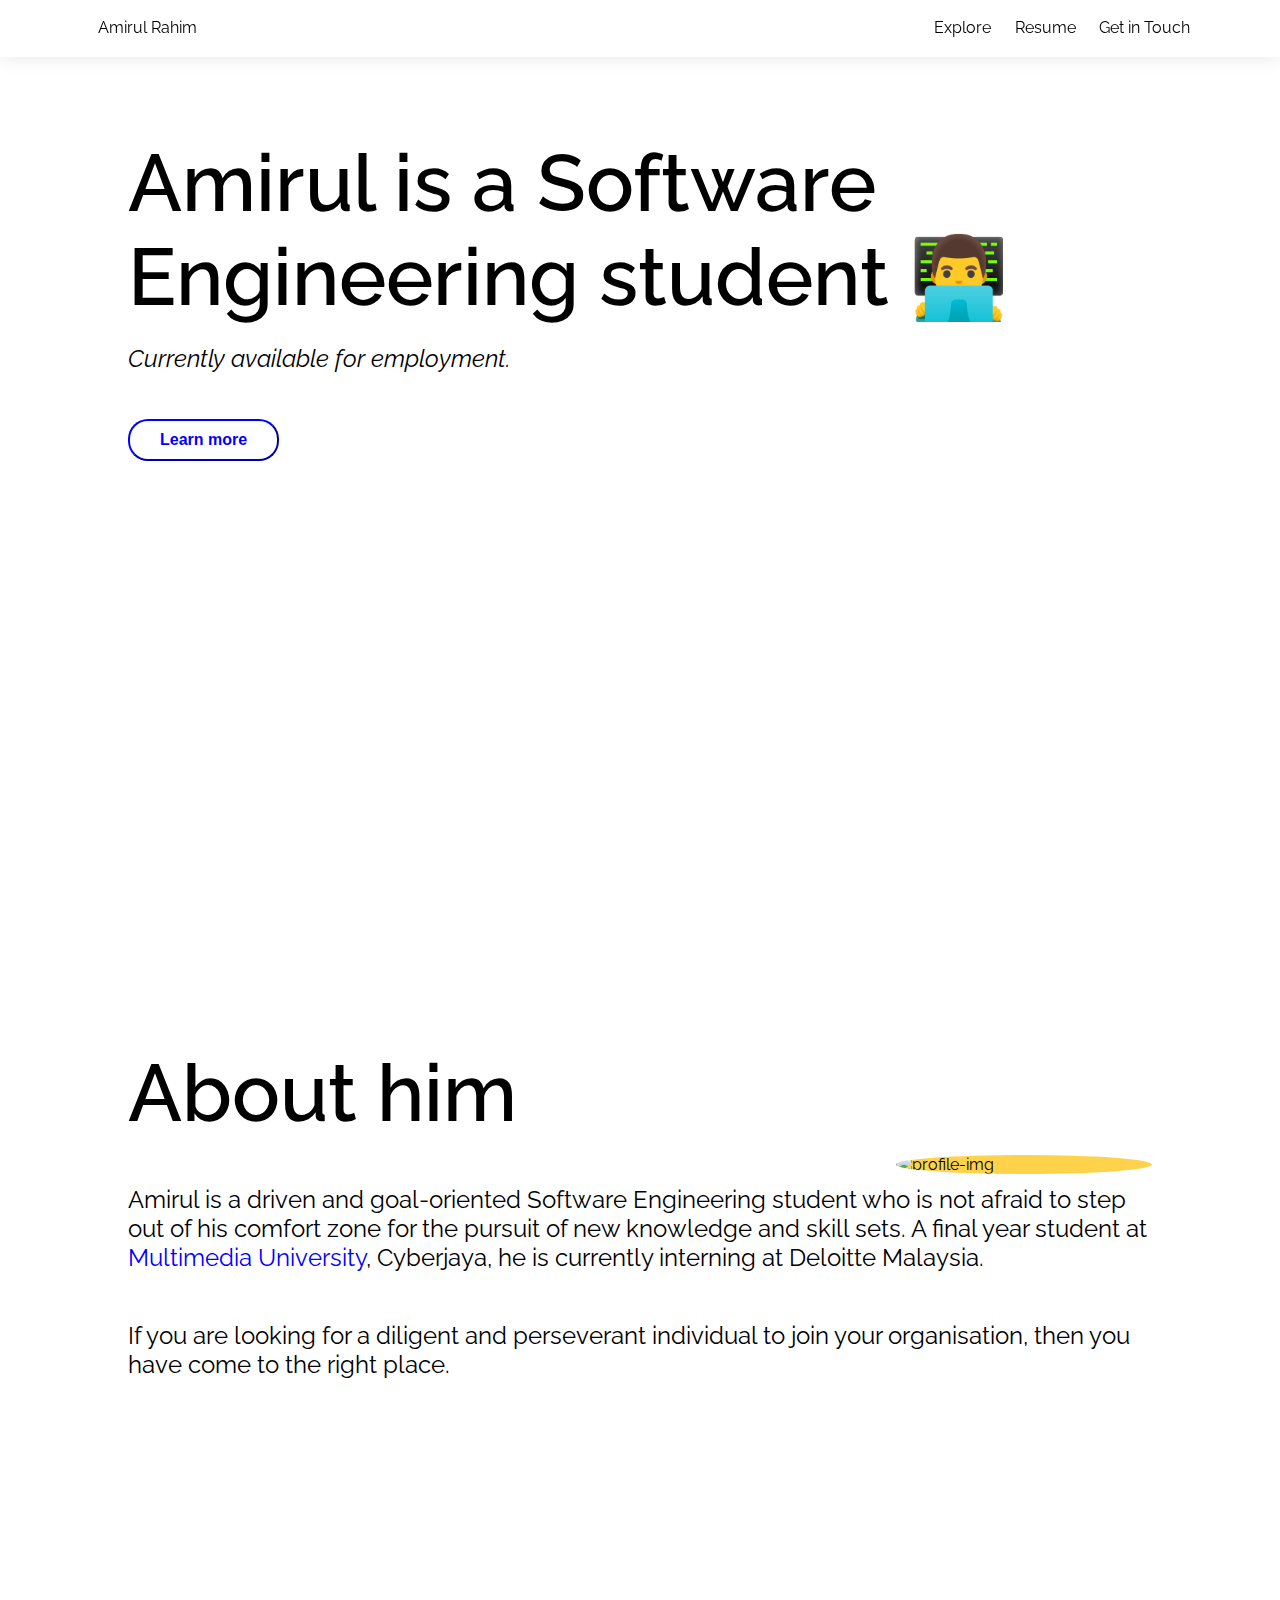
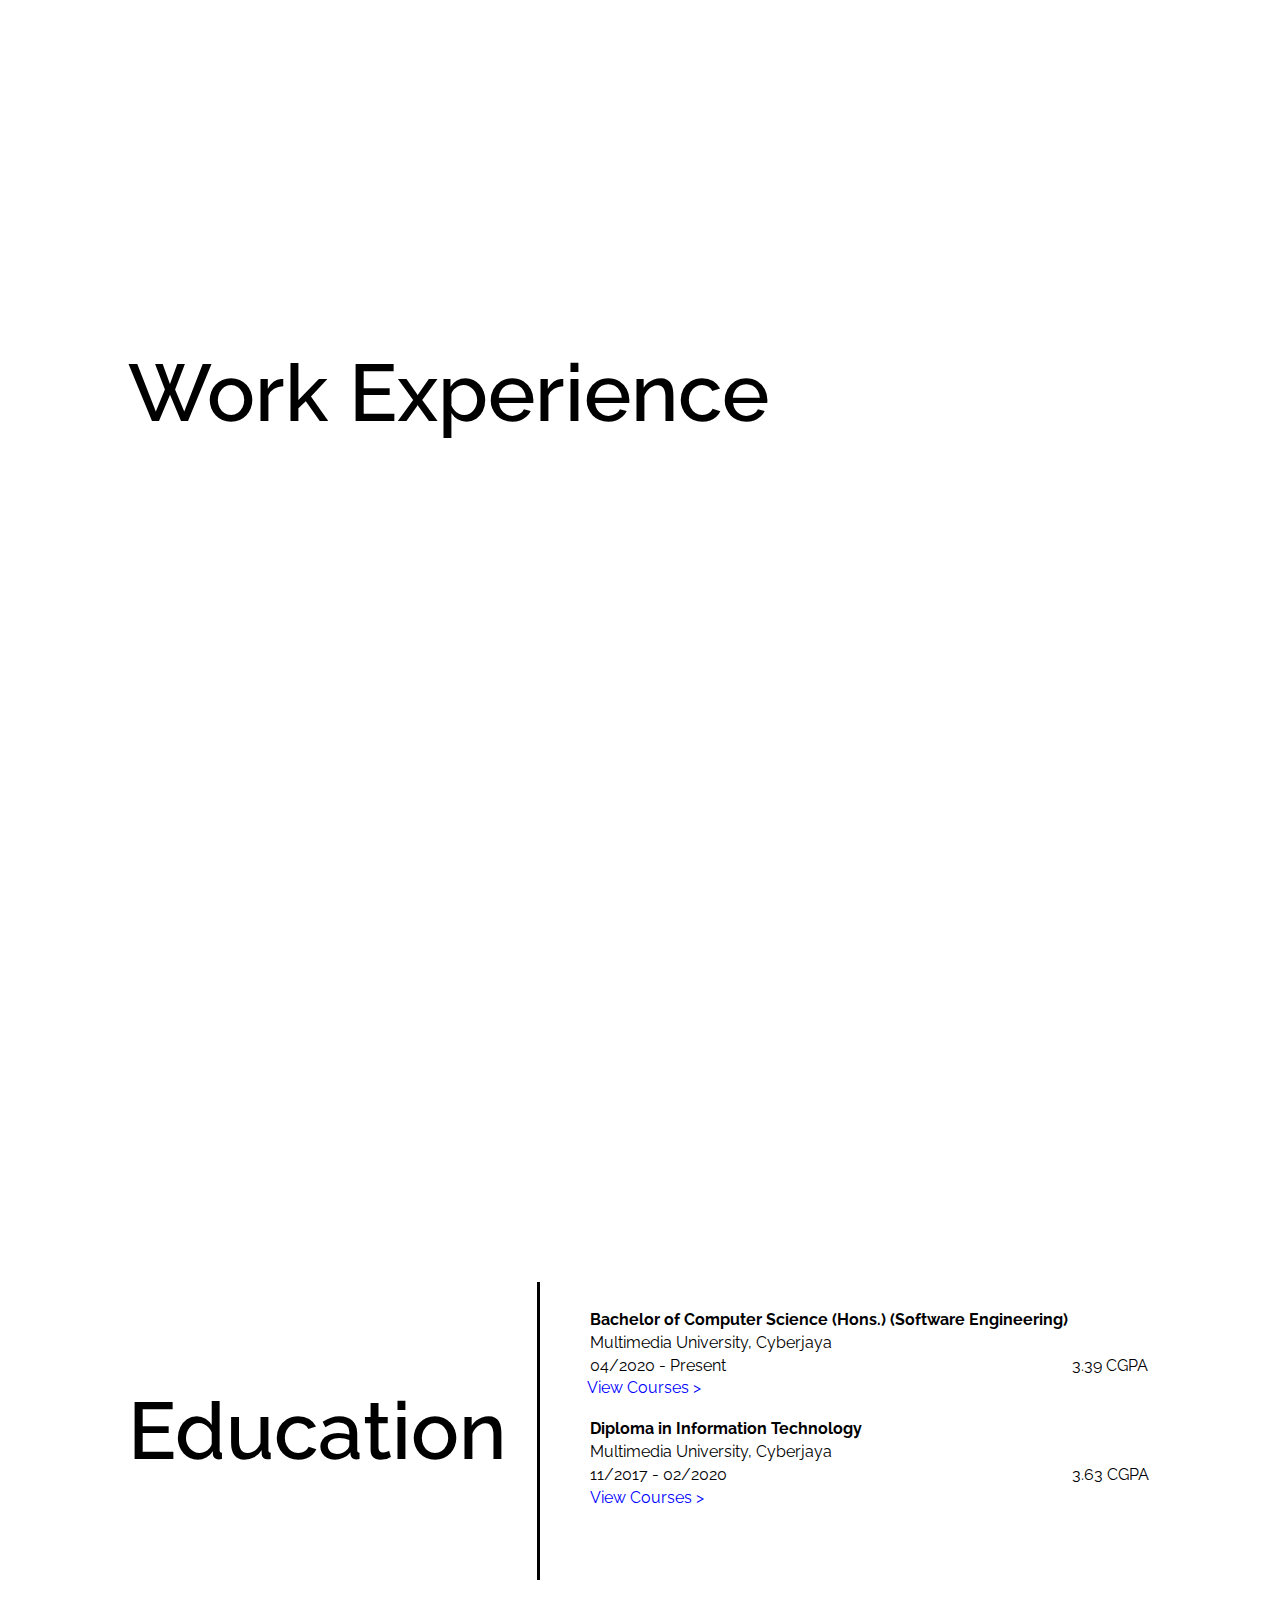
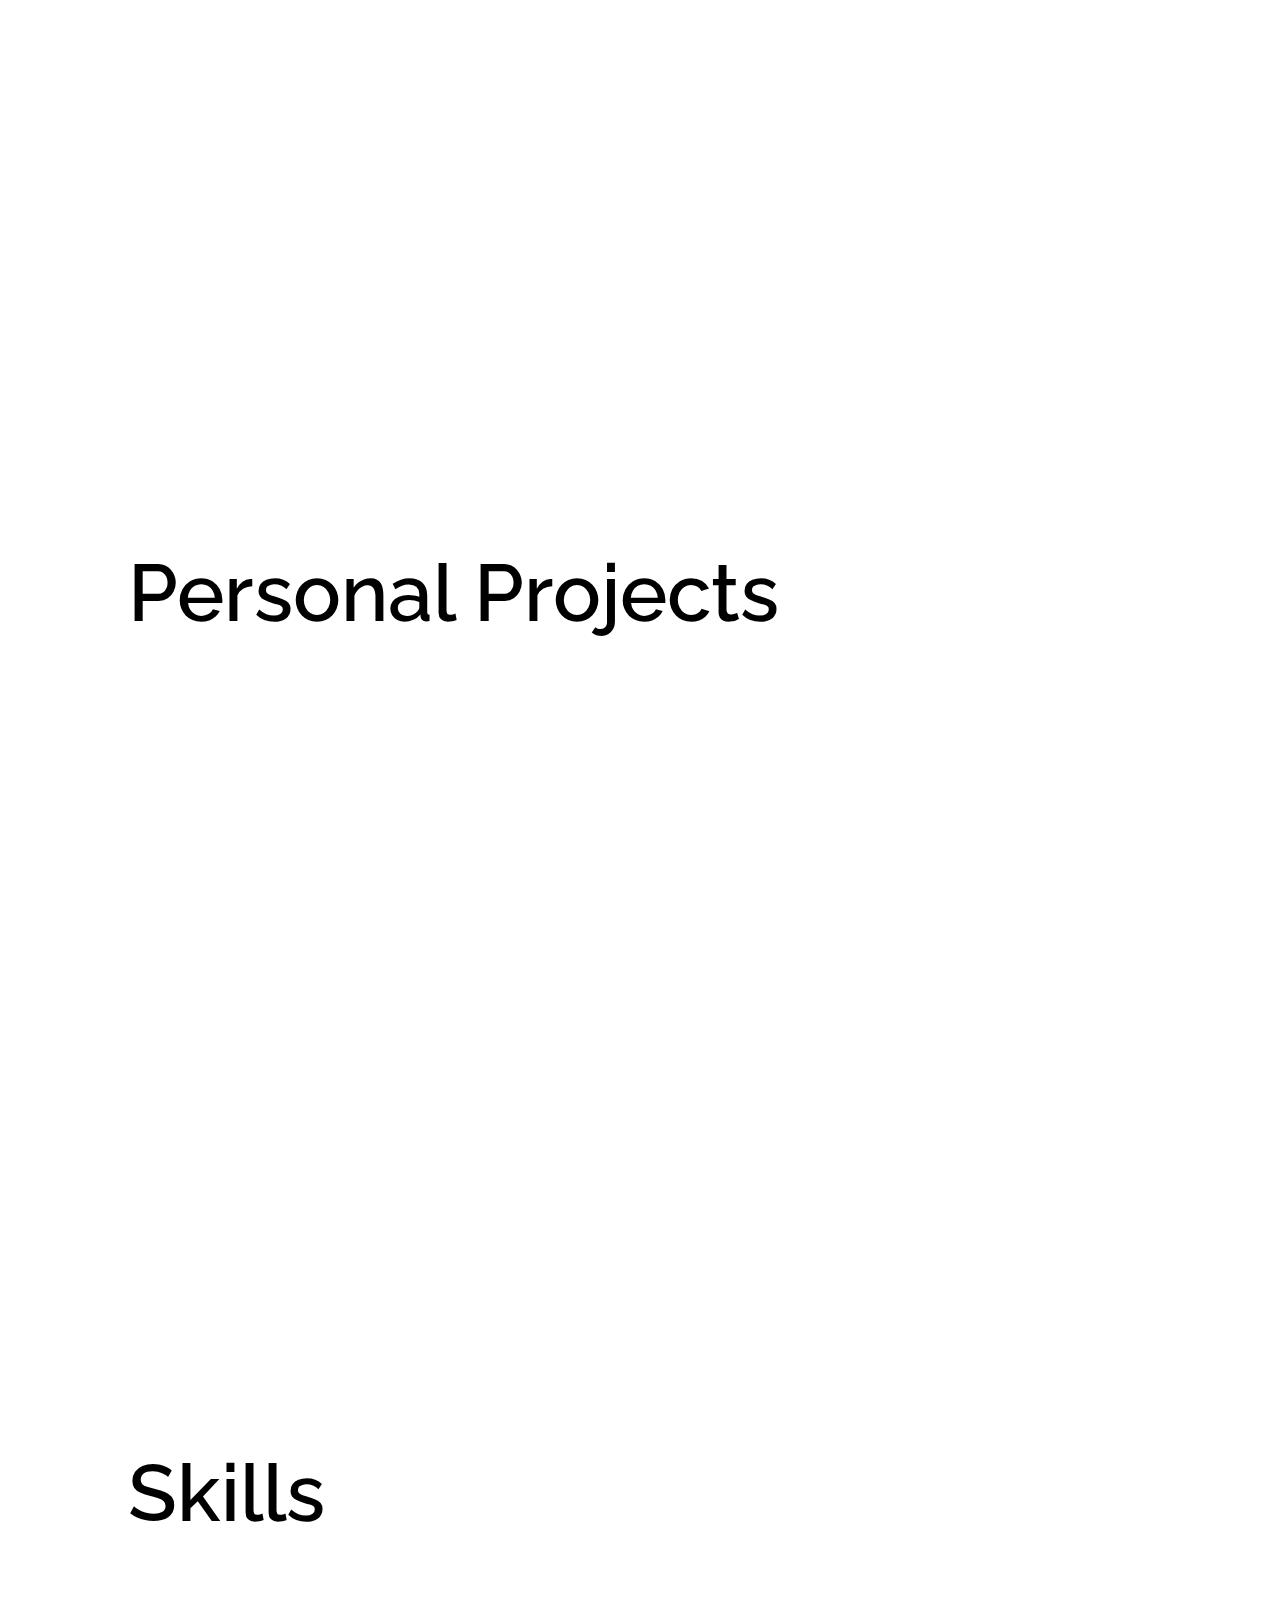
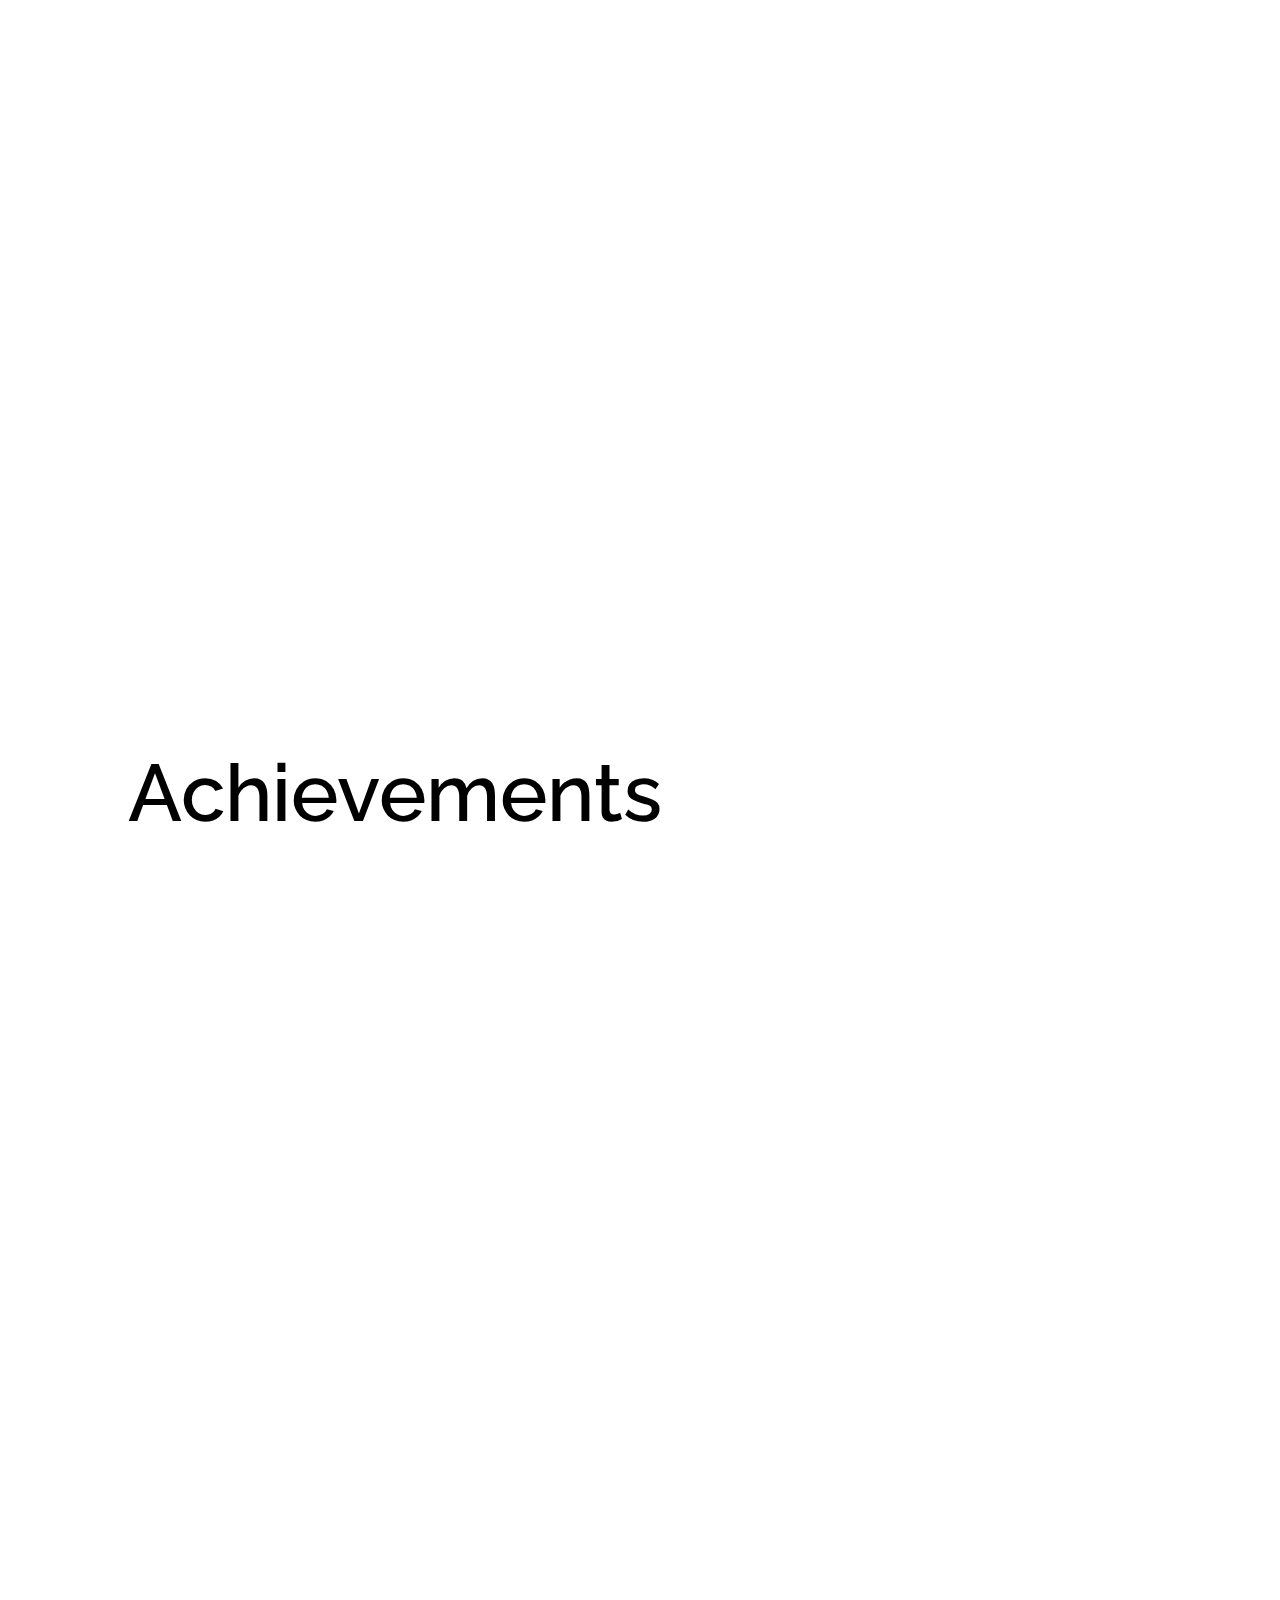
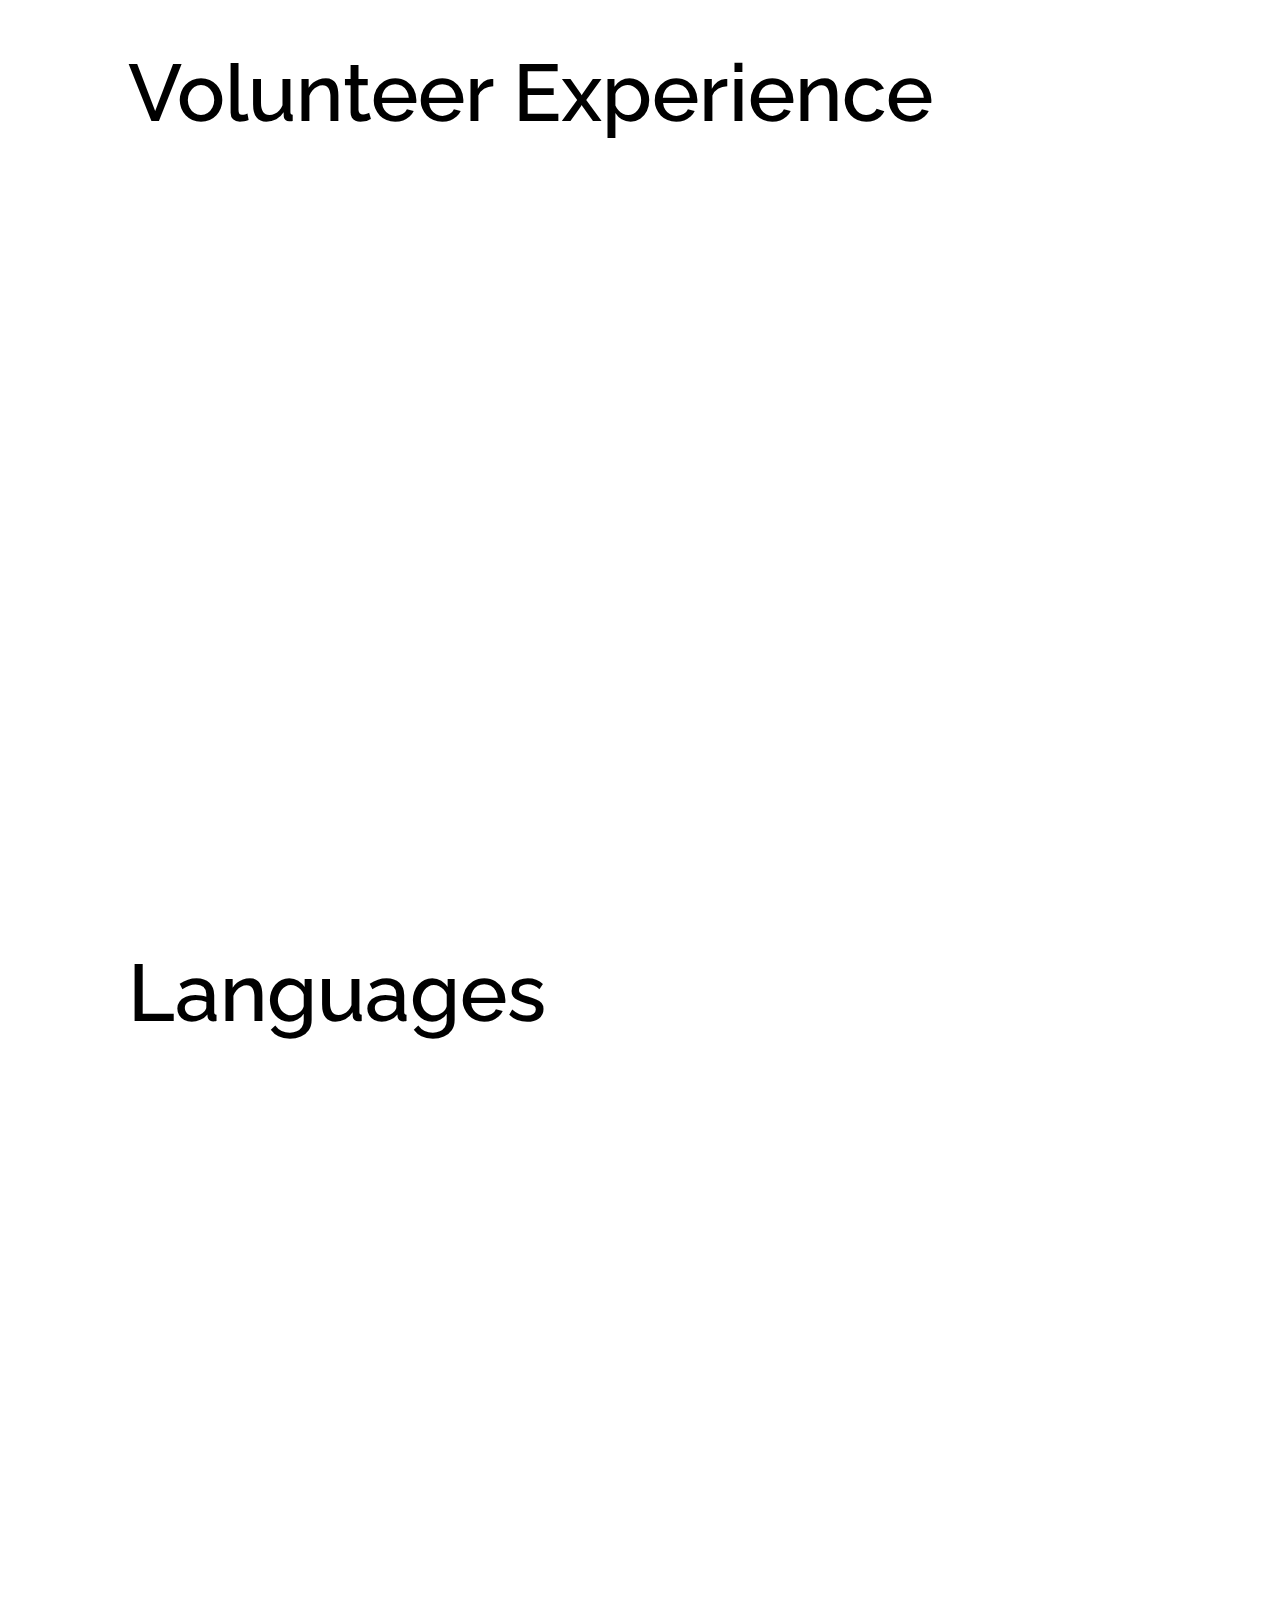
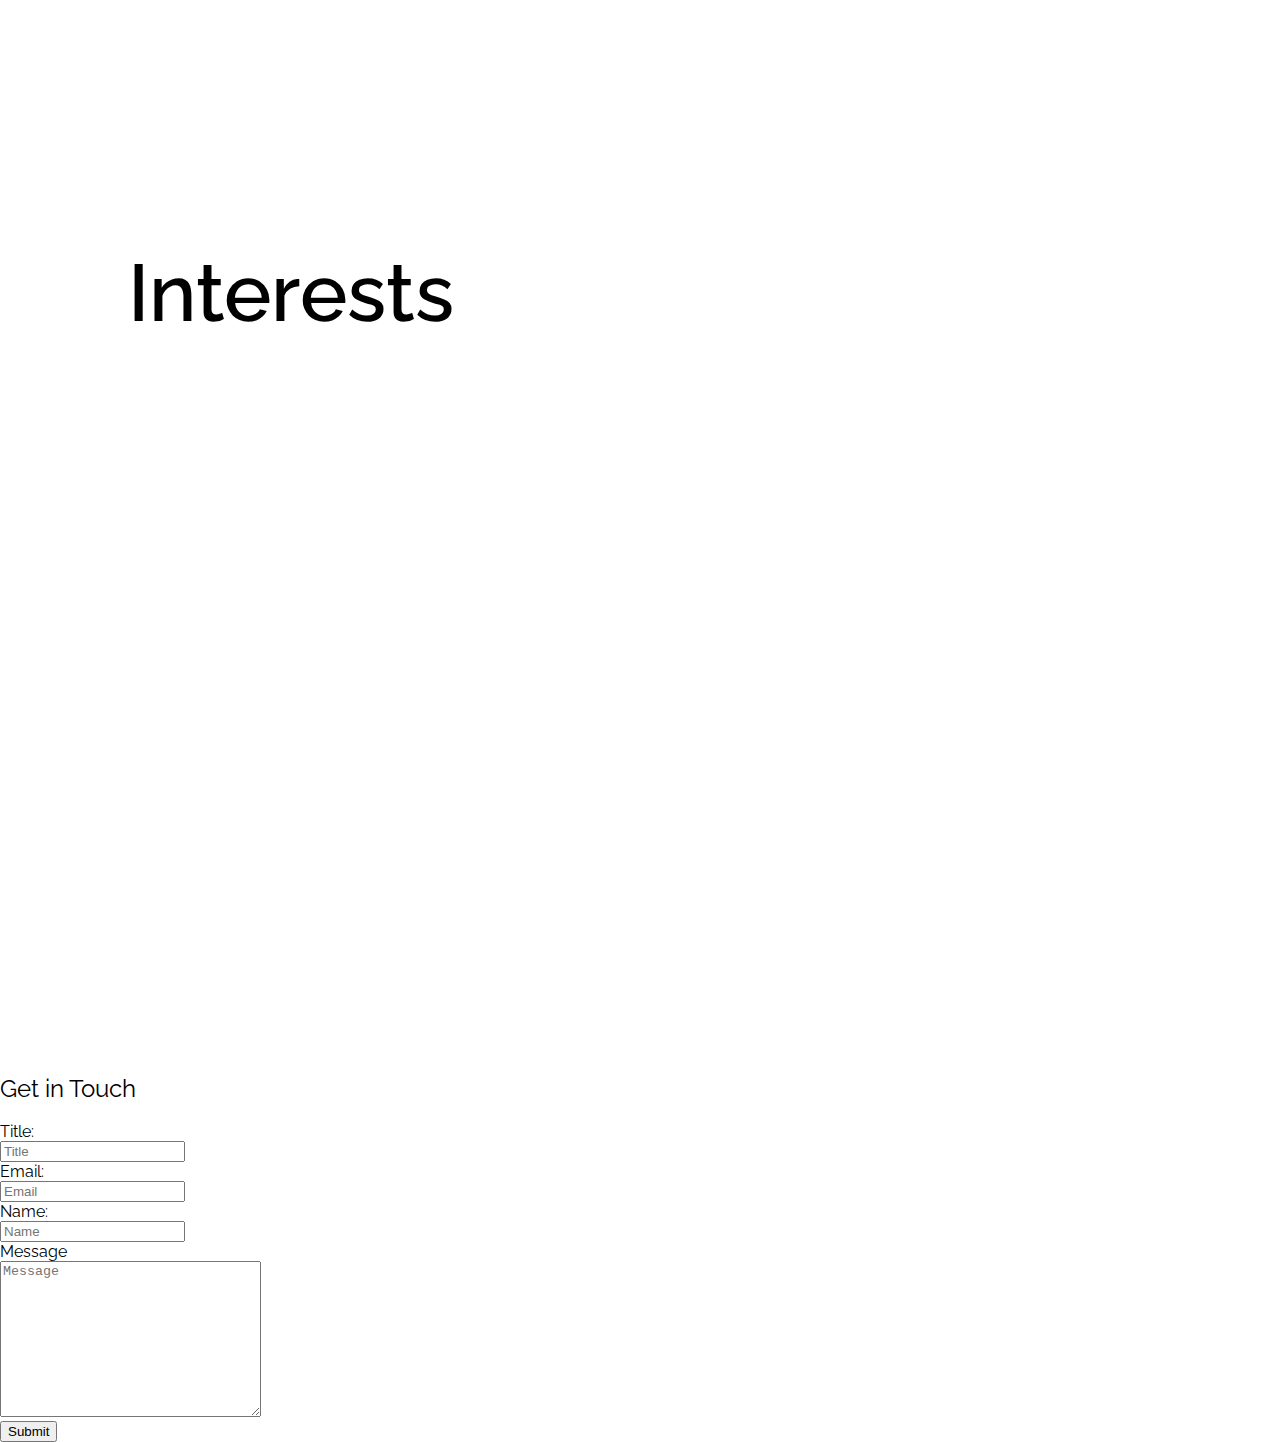
==== index.html @ e26d2ae5 "Initial upload" ====
<!DOCTYPE html>
<html lang="en">
  <head>
    <meta charset="UTF-8" />
    <meta http-equiv="X-UA-Compatible" content="IE=edge" />
    <meta name="viewport" content="width=device-width, initial-scale=1.0" />
    <title>Amirul Rahim</title>
    <link rel="stylesheet" href="css/style.css" />
    <link rel="icon" href="data:image/svg+xml,<svg xmlns=%22http://www.w3.org/2000/svg%22 viewBox=%220 0 100 100%22><text y=%22.9em%22 font-size=%2290%22>👨‍💻</text></svg>">
    <!-- raleway font -->
    <link rel="preconnect" href="https://fonts.googleapis.com" />
    <link rel="preconnect" href="https://fonts.gstatic.com" crossorigin />
    <link
      href="https://fonts.googleapis.com/css2?family=Raleway&display=swap"
      rel="stylesheet"
    />
    <!-- jquery -->
    <script type="text/javascript" src="jquery-3.6.0.min.js"> </script>
    <script type="text/javascript" src="index.js"></script>
  </head>

  <body>
    <div class="top-container">
      <nav class="tab">
        <ul>  
          <li>
            <a class="tab-items">Get in Touch</a>
          </li>
          <li>
            <a class="tab-items">Resume</a>
          </li>
          <li class="dropdown">
            <a class="tab-items">Explore</a>
            <div class="dropdown-content">
              <a onclick="scroll_to_div('about-me')">About</a>
              <a onclick="scroll_to_div('work-experience')">Work Experience</a>
              <a onclick="scroll_to_div('education')">Education</a>
              <a onclick="scroll_to_div('personal-projects')">Personal Projects</a>
              <a onclick="scroll_to_div('skills')">Skills</a>
              <a onclick="scroll_to_div('achievements')">Achievements</a>
              <a onclick="scroll_to_div('volunteer-experience')">Volunteer Experience</a>
              <a onclick="scroll_to_div('languages')">Languages</a>
              <a onclick="scroll_to_div('interests')">Interests</a>
            </div>
          </li>
          <li>
            <a  onclick="scroll_to_div('landing-page')" class="home">Amirul Rahim</a>
          </li>
        </ul>
      </nav>
    </div>

    <div class="middle-container">
      <div id="landing-page">
        <h1>Amirul is a Software Engineering student 👨‍💻</h1>
        <h2><i> Currently available for employment.</i></h2>
        <input type="button" onclick="scroll_to_div('about-me')" class="about-button" value="Learn more">
      </div>

      <div id="about-me">
        <h1 class="section-header">About him</h1>
        <img class="profile-img" src="images/profile.png" alt="profile-img" />
        <h2>
          Amirul is a driven and goal-oriented Software Engineering student who
          is <span class="sentence">not afraid to step out of his comfort zone</span> for the pursuit of new
          knowledge and skill sets. A final year student at <span class="mmu" onclick="scroll_to_div('education')">Multimedia
          University</span>, Cyberjaya, he is currently interning at Deloitte Malaysia.
        </h2>
        <h2><br>
          If you are looking for a diligent and perseverant individual to join
          your organisation, then you have come to the right place.
        </h2>
      </div>

      <div id="work-experience"><h1 class="section-header">Work Experience</h></div>

      <div id="education">
        <h1 class="education-title">Education</h1>
        <div class="tables">
          <table class="computer-science">
            <tr>
              <th class="course">
                Bachelor of Computer Science (Hons.) (Software Engineering)
              </th> 
            </tr>

            <tr>
              <td>Multimedia University, Cyberjaya</td>
            </tr>

            <tr>
              <td>04/2020 - Present</td>
              <td>3.39 CGPA</td>
            </tr>            
          </table>
          <ul>
            <li class="dropdown2">
              <a class="course-items">View Courses ></a>
              <div class="dropdown-courses">
                <table>
                  <tr>
                    <td>
                      • Software Engineering Fundamentals <br>
                      • Operating Systems <br>
                      • Object Oriented Analysis and Design <br>
                      • Theory of Computation <br>
                      • Computational Methods <br>
                      • Computer Architecture and Organisation <br>
                      • Computer Networks <br>
                      • Research Methodology in Computer Science</td>
                    <td>
                      • Algorithm Design and Analysis <br>
                      • Software Reliability and Quality Assurance <br>
                      • Software Design <br>
                      • Software Evolution and Maintenance <br>
                      • Game Physics <br>
                      • Software Requirements Engineering <br>
                      • Software Verification and Validation <br>
                      • Computer Security <br>
                    </td>
                  </tr>
                </table>
              </div>
            </li>
          </ul>

          <br />

          <table class="information-technology">
            <tr>
              <th class="course">Diploma in Information Technology</th>
            </tr>

            <tr>
              <td>Multimedia University, Cyberjaya</td>
            </tr>

            <tr>
              <td>11/2017 - 02/2020</td>
              <td>3.63 CGPA</td>
            </tr>

            <tr>
              <td class="view-courses">View Courses ></td>
              <!-- add courses -->
            </tr>
          </table>
        </div>
      </div>

      <div id="personal-projects"><h1 class="section-header">Personal Projects</h1></div>

      <div id="skills"><h1 class="section-header">Skills</h1></div>

      <div id="achievements"><h1 class="section-header">Achievements</h1></div>

      <div id="volunteer-experience"><h1 class="section-header">Volunteer Experience</h1></div>

      <div id="languages"><h1 class="section-header">Languages</h1></div>

      <div id="interests"><h1 class="section-header">Interests</h1></div>
    </div>

    <div class="bottom-container"></div>

    <h2>Get in Touch</h2>
    <form action="" method="post" enctype="text/plain">
      <label for="">Title:</label><br />
      <input type="text" placeholder="Title" name="" id="" /><br />
      <label for="">Email:</label><br />
      <input type="email" placeholder="Email" name="" id="" /><br />
      <label for="">Name:</label><br />
      <input type="text" placeholder="Name" name="" id="" /><br />
      <label for="">Message</label><br />
      <textarea
        name=""
        id=""
        cols="30"
        rows="10"
        placeholder="Message"
      ></textarea
      ><br />
      <input type="submit" />
    </form>
    <!-- + ph no + location + linkedin -->

   
  </body>
</html>
---- css/style.css ----
html,
body {
  font-family: "Raleway", sans-serif;
  margin: 0;
  padding: 0;
}

body {
  height: 100vh;
}

* {
  box-sizing: border-box;
}

/* nav bar */

.tab {
  background-color: white;
  position: fixed;
  width: 100vw;
  margin-top: -4.3%;
  padding-top: 1.5%;
  padding-bottom: 1.5%;
  padding-right: 7%;
  box-shadow: 0px 0px 20px 0px rgba(0, 0, 0, 0.1);
}

ul {
  list-style-type: none;
  margin: 0;
  padding: 0;
}

.tab li {
  display: inline;
  float: right;
  margin-left: 2%;
}

.home {
  position: relative;
  left: -720%;
}

.tab li a {
  color: black;
  display: block;
  text-decoration: none;
  font-size: 16px;
  cursor: pointer;
}

.tab-items:after {
  display: block;
  content: "";
  border-bottom: solid 1.5px black;
  transform: scaleX(0);
  transition: transform 250ms ease-in-out;
  transform-origin: 100% 50%;
}

.tab-items:hover:after {
  transform: scaleX(1);
  transform-origin: 0 50%;
}

.dropdown-content {
  display: none;
  position: absolute;
  background-color: #f1f1f1;
  box-shadow: 0px 8px 16px 0px rgba(0, 0, 0, 0.2);
  border-radius: 20px;
  z-index: 1;
}

.dropdown-content a {
  padding: 12px 16px;
  display: block;
}

.dropdown-content a:hover {
  background-color: #ddd;
  border-radius: 20px;
}

.dropdown:hover .dropdown-content {
  display: block;
}

/*  */

.middle-container {
  margin-left: 10%;
  margin-right: 10%;
}

/* page 1 */

#landing-page {
  height: 100vh;
}

#landing-page h1 {
  padding-top: 8%;
  margin-bottom: 0;
}

@keyframes button-animation {
  0% {
    background-color: white;
  }
  0.3% {
    background-color: blue;
    color: white;
  }
}

.about-button {
  font-size: 1em;
  font-weight: 600;
  color: blue;
  background-color: white;
  border-color: blue;
  border-width: 2px;
  border-radius: 20px;
  padding: 10px 30px 10px 30px;
  margin-top: 2.5%;
}

.about-button:hover {
  animation-name: button-animation;
  animation-duration: 100s;
  cursor: pointer;
}

/* page 2 */

#about-me {
  height: 100vh;
}

.section-header {
  margin: 0;
  padding-top: 9%;
  padding-bottom: 2.5%;
}
.profile-img {
  float: right;
  width: 25%;
  background-color: #ffd24c;
  border-radius: 100%;
  margin-top: -1%;
}

.mmu {
  color: blue;
  cursor: pointer;
}

.mmu:hover {
  color: rgb(31, 31, 190);
}

/* page 3 */

#education {
  height: 100vh;
  padding-top: 15%;
}

.education-title {
  float: left;
  border-right: 3px solid black;
  padding-top: 10%;
  padding-bottom: 10%;
  padding-right: 3%;
  margin-top: -2.5%;
}

.tables {
  float: right;
}

.course {
  text-align: left;
  width: 30em;
}

.view-courses {
  cursor: pointer;
  color: blue;
}

.view-courses:hover {
  color: rgb(31, 31, 190);
}

.course-items {
  color: blue;
  cursor: pointer;
}

.course-items:hover {
  color: rgb(31, 31, 190);
}

.course-items:after {
  display: block;
  content: "";
}

.course-items:hover:after {
  transform: scaleX(1);
  transform-origin: 0 50%;
}

.dropdown-courses {
  display: none;
  position: absolute;
  margin-left: -2em;
  background-color: #f1f1f1;
  box-shadow: 0px 8px 16px 0px rgba(0, 0, 0, 0.2);
  border-radius: 20px;
  z-index: 1;
}

.dropdown-courses td {
  font-size: 15px;
  padding: 20px;
}

.dropdown2:hover .dropdown-courses {
  display: block;
}

/* page 4 */

#work-experience {
  height: 100vh;
}

#personal-projects {
  height: 100vh;
}

#skills {
  height: 100vh;
}

#achievements {
  height: 100vh;
}

#volunteer-experience {
  height: 100vh;
}

#languages {
  height: 100vh;
}

#interests {
  height: 100vh;
}

h1 {
  font-size: 5em;
  font-weight: 550;
}

h2 {
  font-weight: 400;
}
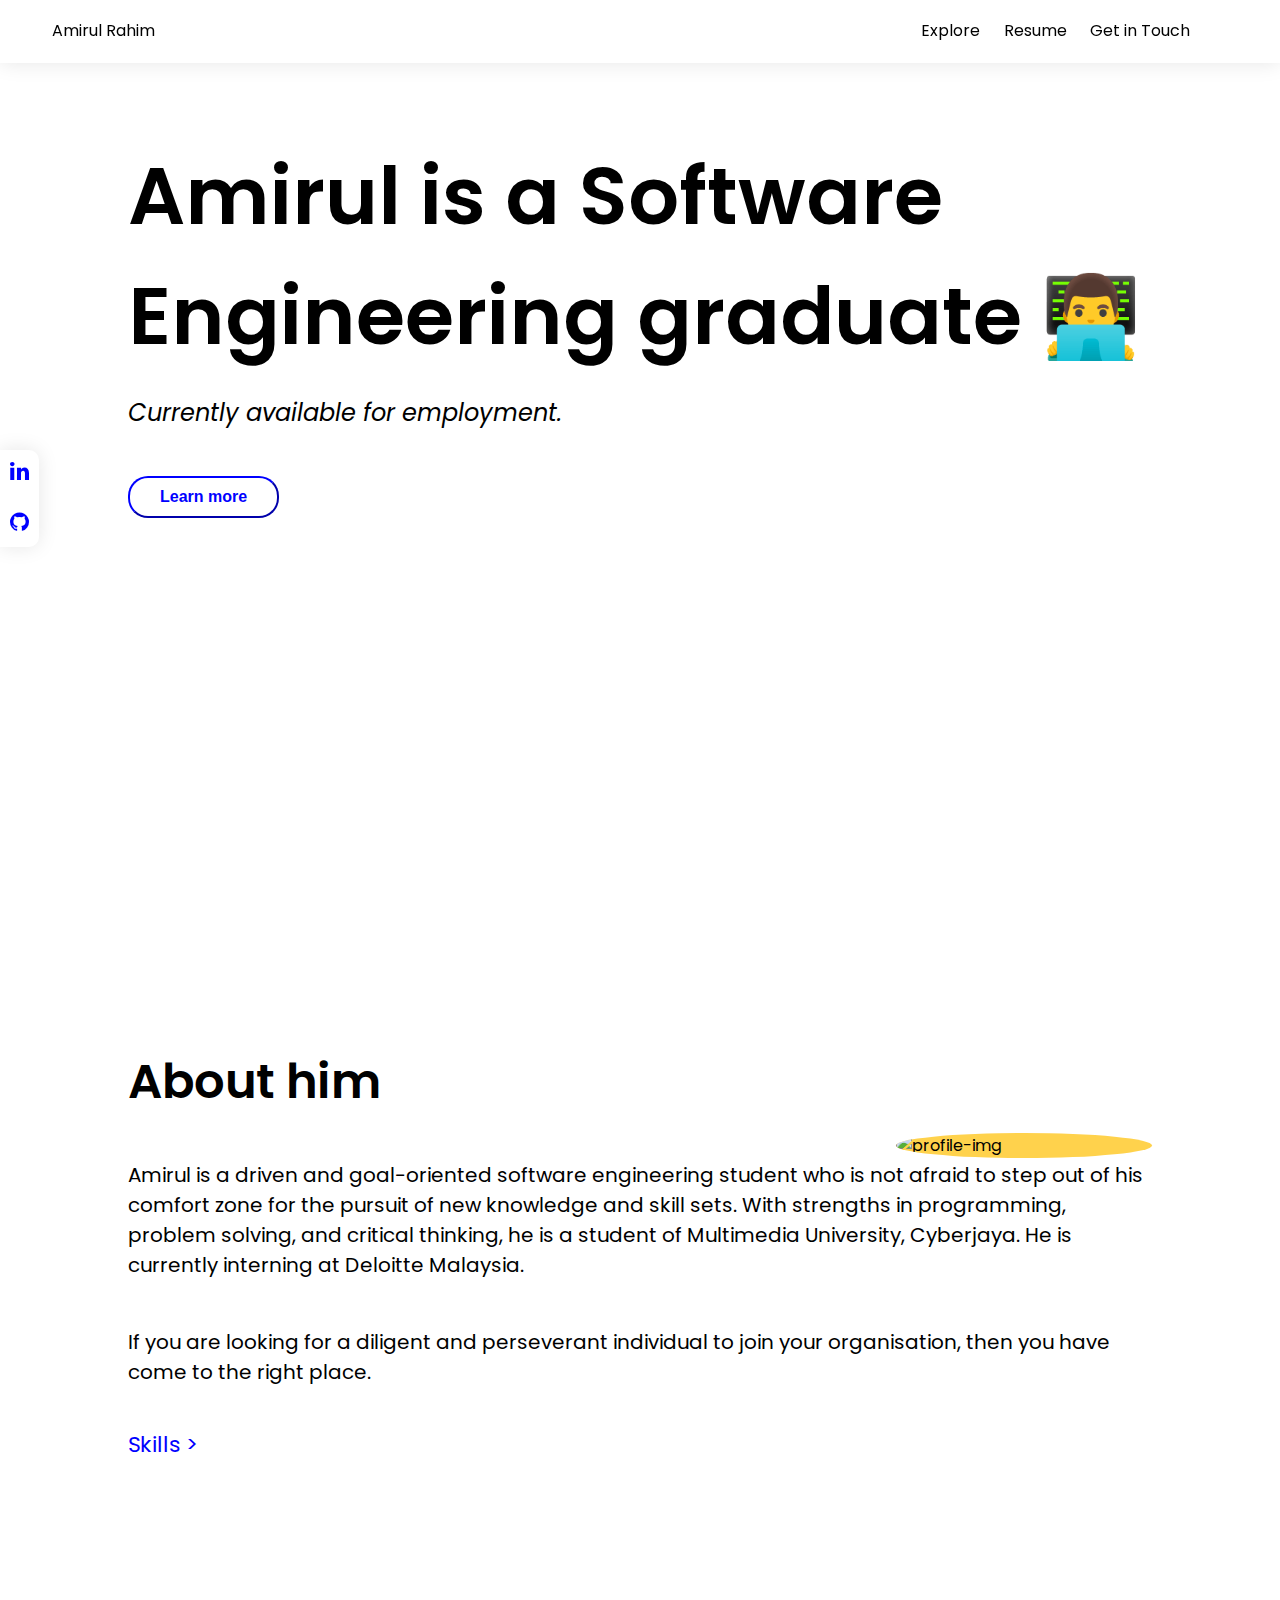
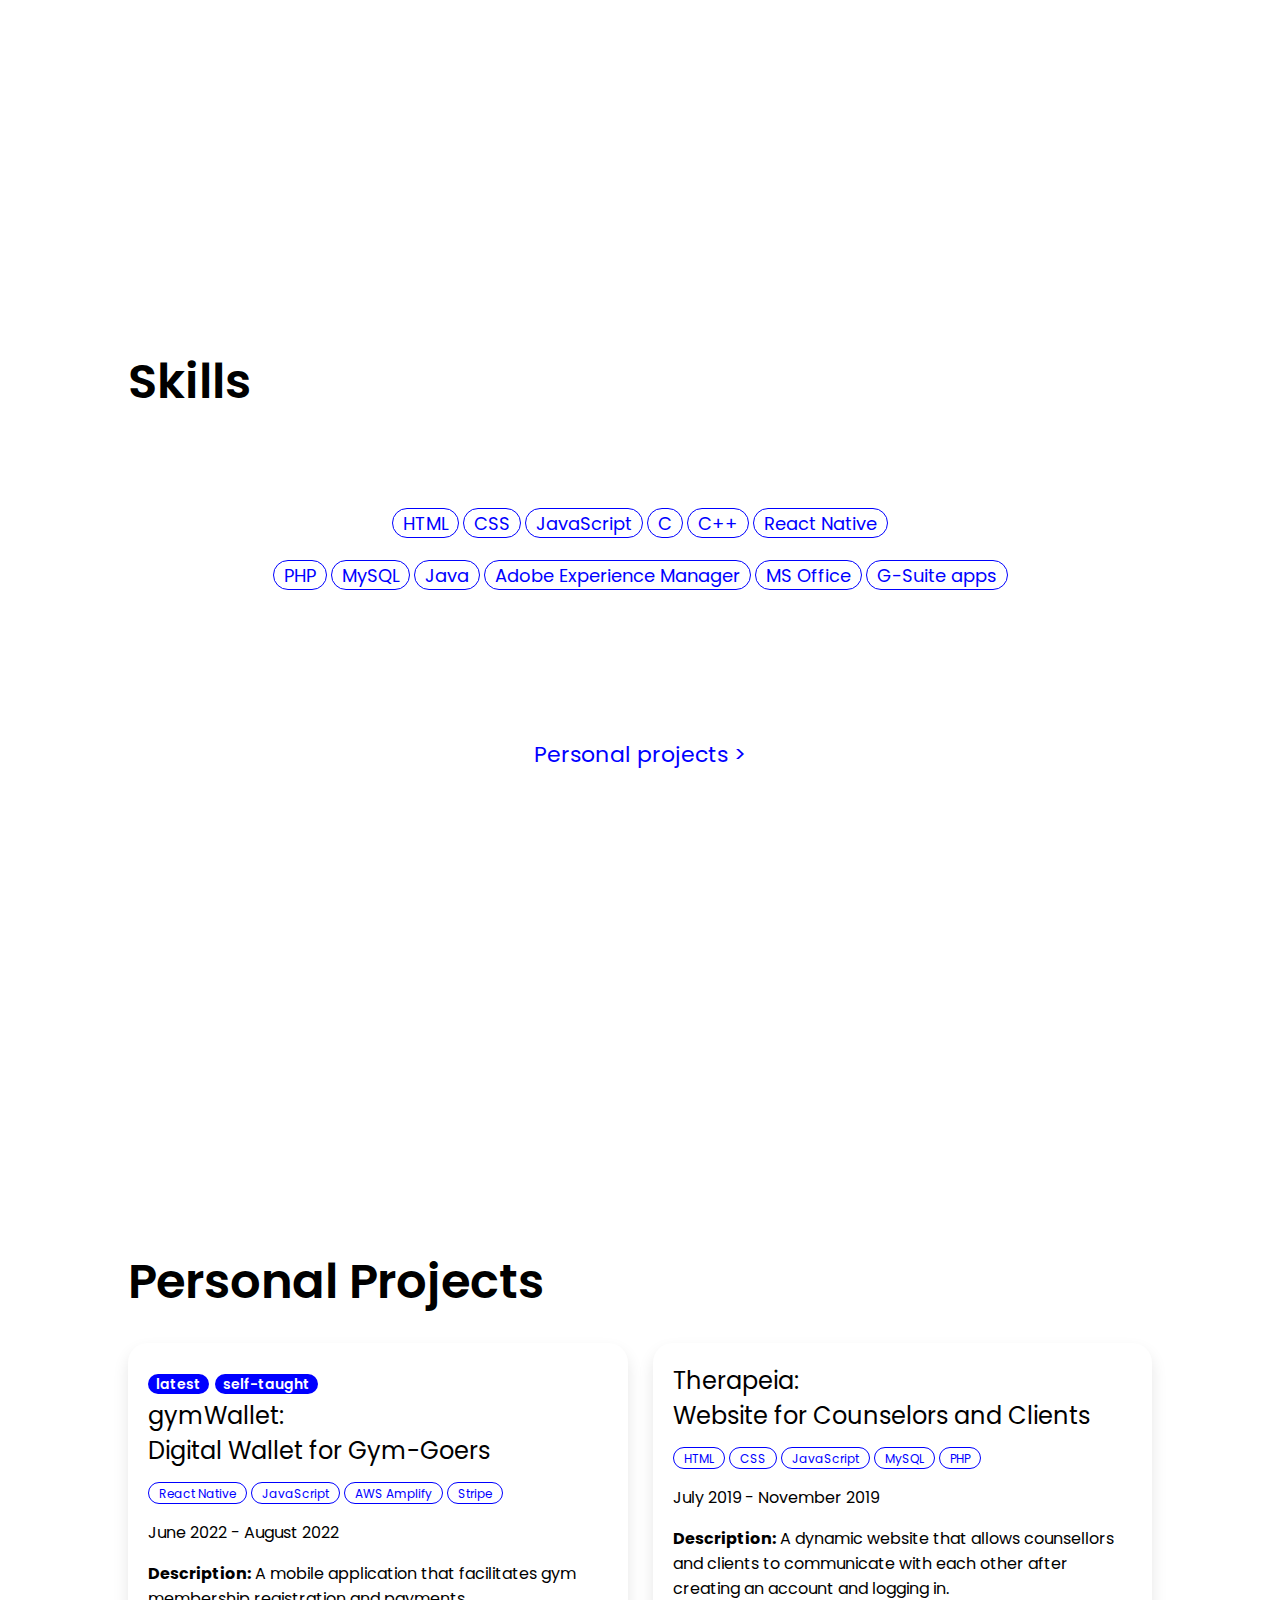
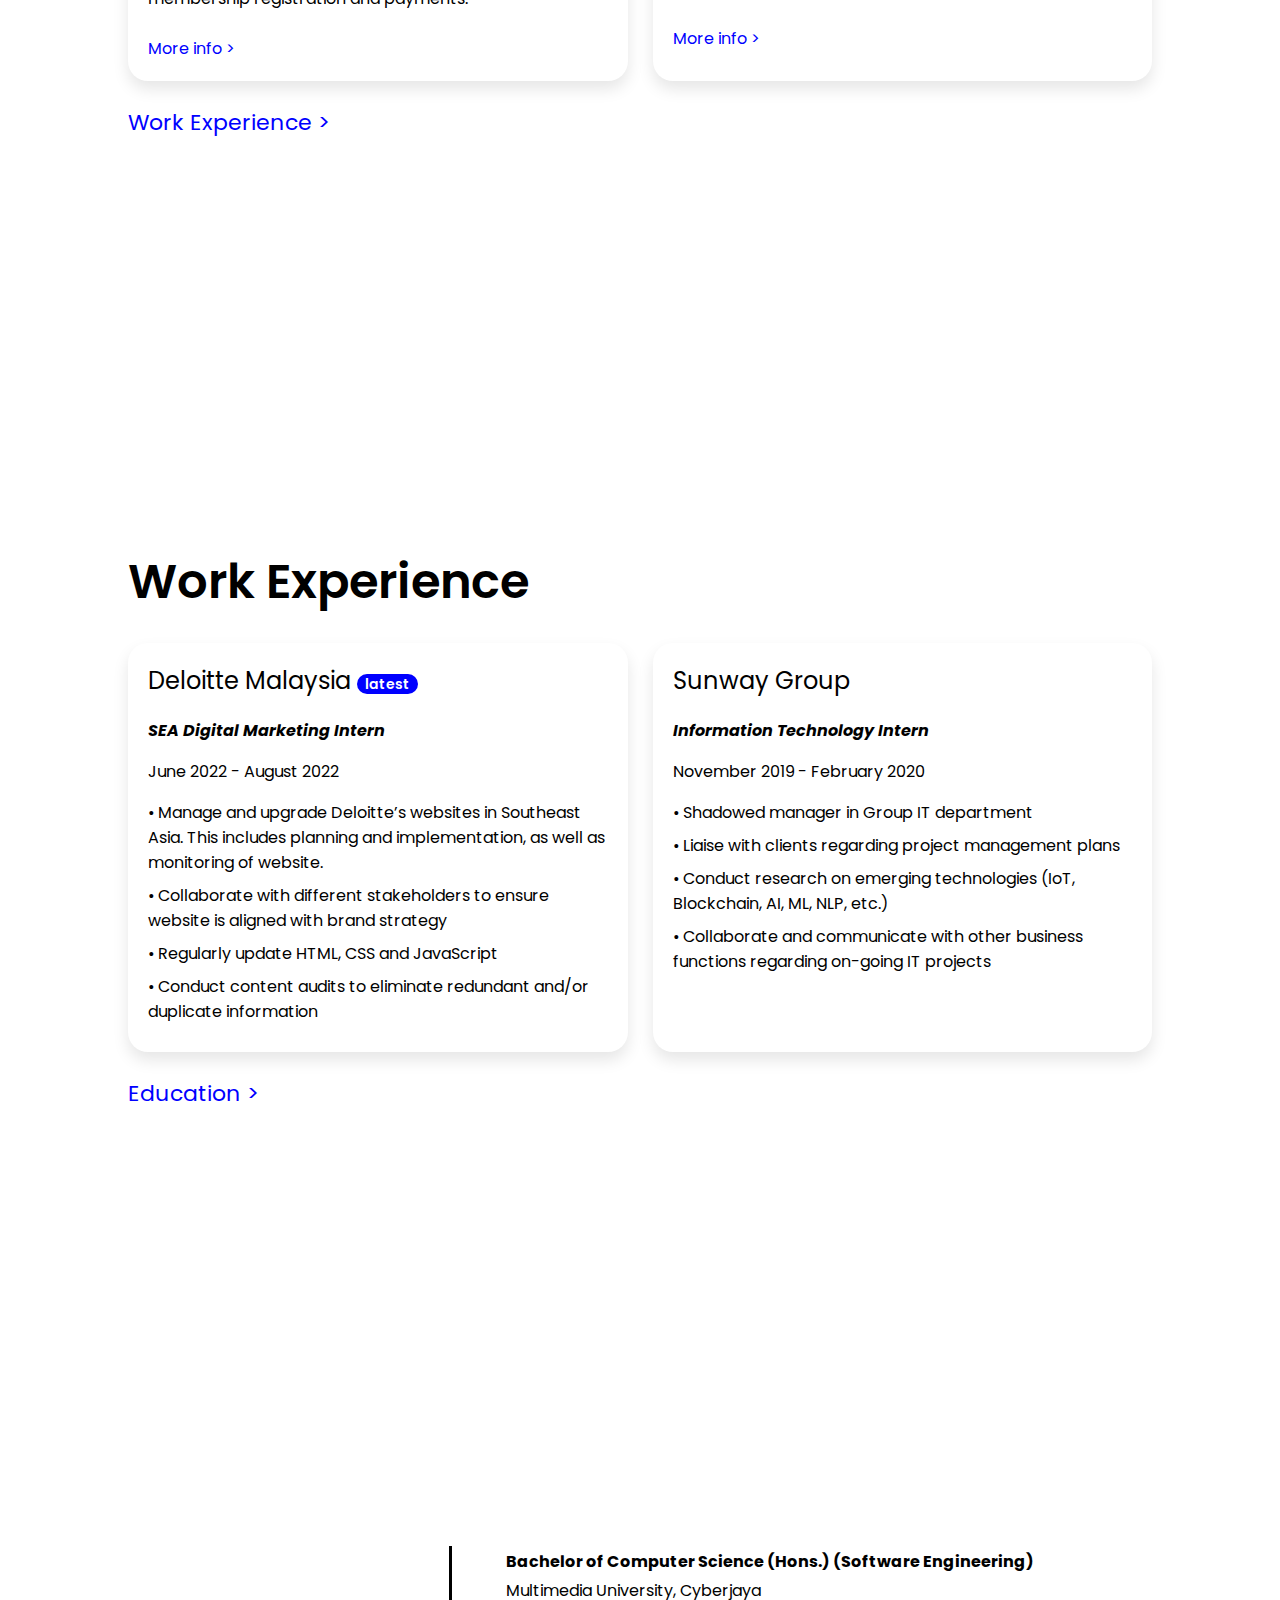
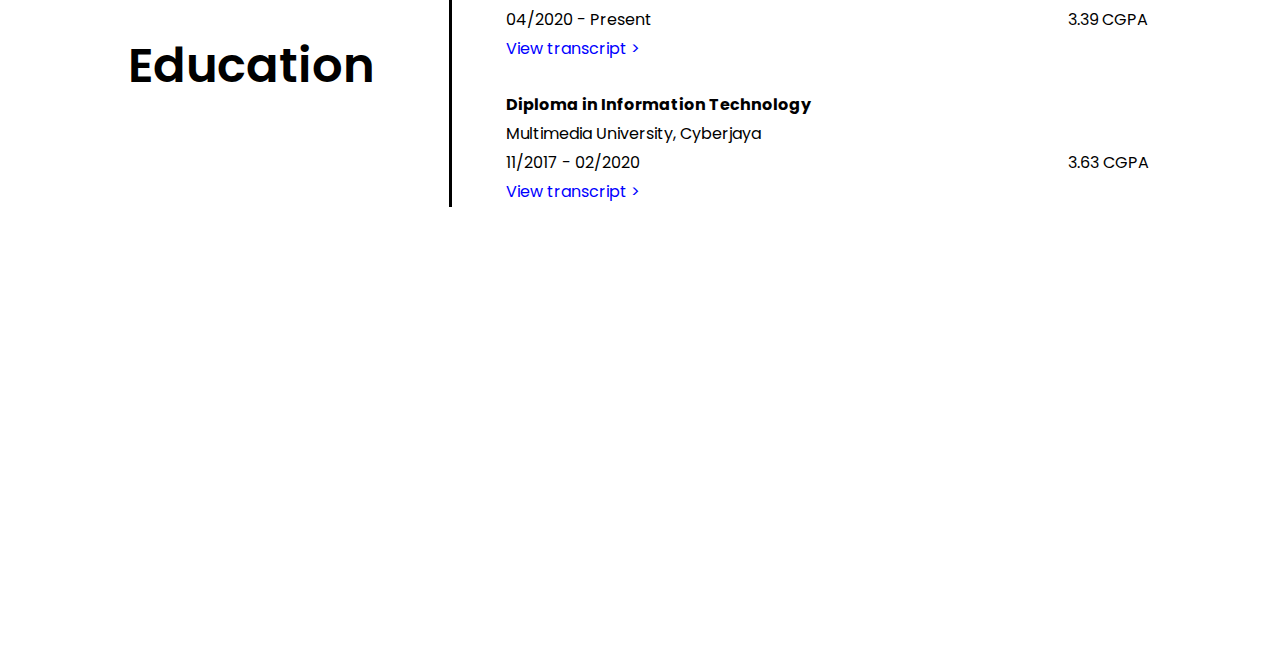
==== commit 7e83e240: "Add files via upload" ====
--- a/index.html
+++ b/index.html
@@ -6,73 +6,237 @@
     <meta name="viewport" content="width=device-width, initial-scale=1.0" />
     <title>Amirul Rahim</title>
     <link rel="stylesheet" href="css/style.css" />
-    <link rel="icon" href="data:image/svg+xml,<svg xmlns=%22http://www.w3.org/2000/svg%22 viewBox=%220 0 100 100%22><text y=%22.9em%22 font-size=%2290%22>👨‍💻</text></svg>">
-    <!-- raleway font -->
+    <link
+      rel="icon"
+      href="data:image/svg+xml,<svg xmlns=%22http://www.w3.org/2000/svg%22 viewBox=%220 0 100 100%22><text y=%22.9em%22 font-size=%2290%22>👨‍💻</text></svg>"
+    />
+    <!-- poppins font -->
     <link rel="preconnect" href="https://fonts.googleapis.com" />
     <link rel="preconnect" href="https://fonts.gstatic.com" crossorigin />
     <link
-      href="https://fonts.googleapis.com/css2?family=Raleway&display=swap"
+      href="https://fonts.googleapis.com/css2?family=Poppins:wght@300&display=swap"
       rel="stylesheet"
     />
     <!-- jquery -->
-    <script type="text/javascript" src="jquery-3.6.0.min.js"> </script>
+    <script type="text/javascript" src="jquery-3.6.0.min.js"></script>
     <script type="text/javascript" src="index.js"></script>
+    <link
+      rel="stylesheet"
+      href="https://cdnjs.cloudflare.com/ajax/libs/font-awesome/4.7.0/css/font-awesome.min.css"
+    />
   </head>
 
   <body>
     <div class="top-container">
       <nav class="tab">
-        <ul>  
+        <ul>
           <li>
-            <a class="tab-items">Get in Touch</a>
+            <a class="tab-items" href="mailto:amirulrrhm@gmail.com"
+              >Get in Touch</a
+            >
           </li>
           <li>
-            <a class="tab-items">Resume</a>
+            <a
+              class="tab-items"
+              href="files\AmirulRahim-CV-20.07.2022.pdf"
+              target="_blank"
+              >Resume</a
+            >
           </li>
           <li class="dropdown">
             <a class="tab-items">Explore</a>
             <div class="dropdown-content">
-              <a onclick="scroll_to_div('about-me')">About</a>
+              <a onclick="scroll_to_div('about-me')">About</a
+              ><a onclick="scroll_to_div('skills')">Skills</a
+              ><a onclick="scroll_to_div('personal-projects')"
+                >Personal Projects</a
+              >
               <a onclick="scroll_to_div('work-experience')">Work Experience</a>
               <a onclick="scroll_to_div('education')">Education</a>
-              <a onclick="scroll_to_div('personal-projects')">Personal Projects</a>
-              <a onclick="scroll_to_div('skills')">Skills</a>
-              <a onclick="scroll_to_div('achievements')">Achievements</a>
-              <a onclick="scroll_to_div('volunteer-experience')">Volunteer Experience</a>
-              <a onclick="scroll_to_div('languages')">Languages</a>
-              <a onclick="scroll_to_div('interests')">Interests</a>
             </div>
           </li>
           <li>
-            <a  onclick="scroll_to_div('landing-page')" class="home">Amirul Rahim</a>
+            <a class="home">Amirul Rahim</a>
           </li>
         </ul>
       </nav>
     </div>
 
+    <div class="socials-container">
+      <nav class="left-tab">
+        <a href="https://my.linkedin.com/in/amirulrahim" target="_blank">
+          <i class="fa fa-linkedin"></i>
+        </a>
+        <br /><br />
+        <a href="https://github.com/amirulrahim" target="_blank">
+          <i class="fa fa-github"></i>
+        </a>
+      </nav>
+    </div>
+
     <div class="middle-container">
       <div id="landing-page">
-        <h1>Amirul is a Software Engineering student 👨‍💻</h1>
+        <h1 class="title">Amirul is a Software Engineering graduate 👨‍💻</h1>
         <h2><i> Currently available for employment.</i></h2>
-        <input type="button" onclick="scroll_to_div('about-me')" class="about-button" value="Learn more">
+        <input
+          type="button"
+          onclick="scroll_to_div('about-me')"
+          class="about-button"
+          value="Learn more"
+        />
       </div>
 
       <div id="about-me">
         <h1 class="section-header">About him</h1>
         <img class="profile-img" src="images/profile.png" alt="profile-img" />
         <h2>
-          Amirul is a driven and goal-oriented Software Engineering student who
-          is <span class="sentence">not afraid to step out of his comfort zone</span> for the pursuit of new
-          knowledge and skill sets. A final year student at <span class="mmu" onclick="scroll_to_div('education')">Multimedia
-          University</span>, Cyberjaya, he is currently interning at Deloitte Malaysia.
+          Amirul is a driven and goal-oriented software engineering student who
+          is not afraid to step out of his comfort zone for the pursuit of new
+          knowledge and skill sets. With strengths in programming, problem
+          solving, and critical thinking, he is a student of Multimedia
+          University, Cyberjaya. He is currently interning at Deloitte Malaysia.
         </h2>
-        <h2><br>
+        <h2>
+          <br />
           If you are looking for a diligent and perseverant individual to join
           your organisation, then you have come to the right place.
         </h2>
-      </div>
-
-      <div id="work-experience"><h1 class="section-header">Work Experience</h></div>
+        <br />
+        <a class="next-page" onclick="scroll_to_div('skills')">Skills ></a>
+      </div>
+
+      <div id="skills">
+        <h1 class="section-header">Skills</h1>
+        <div class="skill-items">
+          <br /><br />
+          <p>
+            <span class="skill">HTML</span>
+            <span class="skill">CSS</span>
+            <span class="skill">JavaScript</span>
+            <span class="skill">C</span>
+            <span class="skill">C++</span>
+            <span class="skill">React Native</span><br /><br />
+            <span class="skill">PHP</span>
+            <span class="skill">MySQL</span>
+            <span class="skill">Java</span>
+            <span class="skill">Adobe Experience Manager</span>
+            <span class="skill">MS Office</span>
+            <span class="skill">G-Suite apps</span
+            ><br /><br /><br /><br /><br /><br /><br />
+            <a class="next-page" onclick="scroll_to_div('personal-projects')"
+              >Personal projects ></a
+            >
+          </p>
+        </div>
+      </div>
+
+      <div id="personal-projects">
+        <h1 class="section-header">Personal Projects</h1>
+        <div class="cards-container">
+          <div class="card">
+            <h2>
+              <span class="latest-label"> latest</span>
+              <span class="latest-label"> self-taught</span> <br />gymWallet:
+              <br />
+              Digital Wallet for Gym-Goers
+            </h2>
+            <p>
+              <span class="tool">React Native</span>
+              <span class="tool">JavaScript</span>
+              <span class="tool">AWS Amplify</span>
+              <span class="tool">Stripe</span>
+            </p>
+            <p>June 2022 - August 2022</p>
+            <ul>
+              <li>
+                <b>Description:</b> A mobile application that facilitates gym
+                membership registration and payments.
+              </li>
+              <br />
+              <li><a href="/gymwallet.html" class="cta">More info ></a></li>
+            </ul>
+          </div>
+
+          <div class="card">
+            <h2>
+              Therapeia: <br />
+              Website for Counselors and Clients
+            </h2>
+            <p>
+              <span class="tool">HTML</span>
+              <span class="tool">CSS</span>
+              <span class="tool">JavaScript</span>
+              <span class="tool">MySQL</span>
+              <span class="tool">PHP</span>
+            </p>
+            <p>July 2019 - November 2019</p>
+            <ul>
+              <li>
+                <b>Description:</b> A dynamic website that allows counsellors
+                and clients to communicate with each other after creating an
+                account and logging in.
+              </li>
+              <br />
+              <li><a href="/therapeia.html" class="cta">More info ></a></li>
+            </ul>
+          </div>
+        </div>
+        <br />
+        <a class="next-page" onclick="scroll_to_div('work-experience')"
+          >Work Experience ></a
+        >
+      </div>
+
+      <div id="work-experience">
+        <h1 class="section-header">Work Experience</h1>
+        <div class="cards-container">
+          <div class="card2" onclick="goToDeloitte()">
+            <h2>
+              Deloitte Malaysia
+              <span class="latest-label"> latest</span>
+            </h2>
+            <p class="position">SEA Digital Marketing Intern</p>
+            <p>June 2022 - August 2022</p>
+            <ul>
+              <li>
+                • Manage and upgrade Deloitte’s websites in Southeast Asia. This
+                includes planning and implementation, as well as monitoring of
+                website.
+              </li>
+              <li>
+                • Collaborate with different stakeholders to ensure website is
+                aligned with brand strategy
+              </li>
+              <li>• Regularly update HTML, CSS and JavaScript</li>
+              <li>
+                • Conduct content audits to eliminate redundant and/or duplicate
+                information
+              </li>
+            </ul>
+          </div>
+          <div class="card2">
+            <h2>Sunway Group</h2>
+            <p class="position">Information Technology Intern</p>
+            <p>November 2019 - February 2020</p>
+            <ul>
+              <li>• Shadowed manager in Group IT department</li>
+              <li>• Liaise with clients regarding project management plans</li>
+              <li>
+                • Conduct research on emerging technologies (IoT, Blockchain,
+                AI, ML, NLP, etc.)
+              </li>
+              <li>
+                • Collaborate and communicate with other business functions
+                regarding on-going IT projects
+              </li>
+            </ul>
+          </div>
+        </div>
+        <br />
+        <a class="next-page" onclick="scroll_to_div('education')"
+          >Education ></a
+        >
+      </div>
 
       <div id="education">
         <h1 class="education-title">Education</h1>
@@ -81,7 +245,7 @@
             <tr>
               <th class="course">
                 Bachelor of Computer Science (Hons.) (Software Engineering)
-              </th> 
+              </th>
             </tr>
 
             <tr>
@@ -91,38 +255,19 @@
             <tr>
               <td>04/2020 - Present</td>
               <td>3.39 CGPA</td>
-            </tr>            
+            </tr>
+
+            <tr>
+              <td>
+                <a
+                  href="files\AmirulRahim-Degree-Transcript-2020.pdf"
+                  class="cta"
+                  target="_blank"
+                  >View transcript ></a
+                >
+              </td>
+            </tr>
           </table>
-          <ul>
-            <li class="dropdown2">
-              <a class="course-items">View Courses ></a>
-              <div class="dropdown-courses">
-                <table>
-                  <tr>
-                    <td>
-                      • Software Engineering Fundamentals <br>
-                      • Operating Systems <br>
-                      • Object Oriented Analysis and Design <br>
-                      • Theory of Computation <br>
-                      • Computational Methods <br>
-                      • Computer Architecture and Organisation <br>
-                      • Computer Networks <br>
-                      • Research Methodology in Computer Science</td>
-                    <td>
-                      • Algorithm Design and Analysis <br>
-                      • Software Reliability and Quality Assurance <br>
-                      • Software Design <br>
-                      • Software Evolution and Maintenance <br>
-                      • Game Physics <br>
-                      • Software Requirements Engineering <br>
-                      • Software Verification and Validation <br>
-                      • Computer Security <br>
-                    </td>
-                  </tr>
-                </table>
-              </div>
-            </li>
-          </ul>
 
           <br />
 
@@ -141,49 +286,22 @@
             </tr>
 
             <tr>
-              <td class="view-courses">View Courses ></td>
-              <!-- add courses -->
+              <td>
+                <a
+                  href="files\AmirulRahim-Diploma-Transcript-2020.pdf"
+                  class="cta"
+                  target="_blank"
+                  >View transcript ></a
+                >
+              </td>
             </tr>
           </table>
         </div>
       </div>
-
-      <div id="personal-projects"><h1 class="section-header">Personal Projects</h1></div>
-
-      <div id="skills"><h1 class="section-header">Skills</h1></div>
-
-      <div id="achievements"><h1 class="section-header">Achievements</h1></div>
-
-      <div id="volunteer-experience"><h1 class="section-header">Volunteer Experience</h1></div>
-
-      <div id="languages"><h1 class="section-header">Languages</h1></div>
-
-      <div id="interests"><h1 class="section-header">Interests</h1></div>
     </div>
 
     <div class="bottom-container"></div>
 
-    <h2>Get in Touch</h2>
-    <form action="" method="post" enctype="text/plain">
-      <label for="">Title:</label><br />
-      <input type="text" placeholder="Title" name="" id="" /><br />
-      <label for="">Email:</label><br />
-      <input type="email" placeholder="Email" name="" id="" /><br />
-      <label for="">Name:</label><br />
-      <input type="text" placeholder="Name" name="" id="" /><br />
-      <label for="">Message</label><br />
-      <textarea
-        name=""
-        id=""
-        cols="30"
-        rows="10"
-        placeholder="Message"
-      ></textarea
-      ><br />
-      <input type="submit" />
-    </form>
     <!-- + ph no + location + linkedin -->
-
-   
   </body>
 </html>
--- a/css/style.css
+++ b/css/style.css
@@ -1,6 +1,6 @@
 html,
 body {
-  font-family: "Raleway", sans-serif;
+  font-family: "Poppins", sans-serif;
   margin: 0;
   padding: 0;
 }
@@ -11,6 +11,39 @@
 
 * {
   box-sizing: border-box;
+}
+
+hr {
+  border: none;
+  background-color: lightgrey;
+  color: lightgrey;
+  height: 1px;
+}
+
+h1 {
+  font-size: 5em;
+  font-weight: 550;
+}
+
+h2 {
+  font-weight: 400;
+}
+
+/* socials */
+
+.left-tab {
+  position: fixed;
+  box-shadow: 0px 0px 20px 0px rgba(0, 0, 0, 0.1);
+  border-bottom-right-radius: 10px;
+  border-top-right-radius: 10px;
+  top: 50%;
+  padding: 10px;
+}
+
+.left-tab i {
+  font-size: 22px;
+  color: blue;
+  cursor: pointer;
 }
 
 /* nav bar */
@@ -95,6 +128,18 @@
   margin-right: 10%;
 }
 
+#about-me h1,
+#work-experience h1,
+#education h1,
+#personal-projects h1,
+#skills h1,
+#achievements h1,
+#volunteer-experience h1,
+#languages h1,
+#interests h1 {
+  font-size: 48px;
+}
+
 /* page 1 */
 
 #landing-page {
@@ -140,6 +185,10 @@
   height: 100vh;
 }
 
+#about-me h2 {
+  font-size: 20px;
+}
+
 .section-header {
   margin: 0;
   padding-top: 9%;
@@ -162,113 +211,160 @@
   color: rgb(31, 31, 190);
 }
 
+.next-page {
+  color: blue;
+  font-size: 22px;
+}
+
+.next-page:hover {
+  cursor: pointer;
+  color: darkblue;
+}
+
 /* page 3 */
 
+#skills {
+  height: 100vh;
+}
+
+.skill-items {
+  text-align: center;
+}
+
+.skill {
+  border: 1.5px solid blue;
+  border-radius: 20px;
+  font-size: 18px;
+  padding: 1.5px 10px 1.5px 10px;
+  background-color: white;
+  color: blue;
+}
+
+/* page 4 */
+
+#personal-projects {
+  height: 100vh;
+}
+
+.card {
+  padding: 0px 20px 20px 20px;
+  border-radius: 20px;
+  box-shadow: 0px 8px 16px 0px rgba(0, 0, 0, 0.1);
+  border-radius: 20px;
+  width: 50%;
+}
+
+.card:hover {
+  box-shadow: 0px 8px 16px 0px rgba(0, 0, 0, 0.2);
+  animation-name: card-animation;
+  animation-duration: 100s;
+}
+
+.latest-label {
+  border-radius: 20px;
+  font-size: 14px;
+  font-weight: 590;
+  padding: 0px 8px 0px 8px;
+  background-color: blue;
+  color: white;
+}
+
+.tool {
+  border: 1.5px solid blue;
+  border-radius: 20px;
+  font-size: 12px;
+  font-weight: 900px;
+  padding: 1.5px 10px 1.5px 10px;
+  background-color: white;
+  color: blue;
+}
+
+.card h2 {
+  margin-bottom: -5px;
+}
+
+.project-page {
+  color: blue;
+  font-size: 16px;
+  text-align: center;
+}
+
+.project-page:hover {
+  cursor: pointer;
+  color: darkblue;
+}
+/* page 5 */
+
+#work-experience {
+  height: 100vh;
+}
+
+#work-experience li {
+  padding: 0 0 8px 0;
+}
+
+@keyframes card-animation {
+  0% {
+    box-shadow: 0px 8px 16px 0px rgba(0, 0, 0, 0.1);
+  }
+  0.4% {
+    box-shadow: 0px 8px 16px 0px rgba(0, 0, 0, 0.3);
+  }
+}
+
+.cards-container {
+  display: flex;
+  column-gap: 25px;
+}
+
+.card2 {
+  padding: 0px 20px 20px 20px;
+  border-radius: 20px;
+  box-shadow: 0px 8px 16px 0px rgba(0, 0, 0, 0.1);
+  border-radius: 20px;
+  width: 50%;
+}
+
+.card2:hover {
+  box-shadow: 0px 8px 16px 0px rgba(0, 0, 0, 0.2);
+  animation-name: card-animation;
+  animation-duration: 100s;
+}
+
+.position {
+  font-style: italic;
+  font-weight: bold;
+}
+
+/* page 6 */
+
 #education {
   height: 100vh;
-  padding-top: 15%;
+  padding-top: 20%;
 }
 
 .education-title {
   float: left;
-  border-right: 3px solid black;
-  padding-top: 10%;
-  padding-bottom: 10%;
-  padding-right: 3%;
-  margin-top: -2.5%;
+  margin-top: 7%;
 }
 
 .tables {
   float: right;
+  border-left: 3px solid black;
+  padding-left: 5%;
+  margin-top: -1.25%;
 }
 
 .course {
   text-align: left;
-  width: 30em;
-}
-
-.view-courses {
-  cursor: pointer;
-  color: blue;
-}
-
-.view-courses:hover {
-  color: rgb(31, 31, 190);
-}
-
-.course-items {
-  color: blue;
-  cursor: pointer;
-}
-
-.course-items:hover {
-  color: rgb(31, 31, 190);
-}
-
-.course-items:after {
-  display: block;
-  content: "";
-}
-
-.course-items:hover:after {
-  transform: scaleX(1);
-  transform-origin: 0 50%;
-}
-
-.dropdown-courses {
-  display: none;
-  position: absolute;
-  margin-left: -2em;
-  background-color: #f1f1f1;
-  box-shadow: 0px 8px 16px 0px rgba(0, 0, 0, 0.2);
-  border-radius: 20px;
-  z-index: 1;
-}
-
-.dropdown-courses td {
-  font-size: 15px;
-  padding: 20px;
-}
-
-.dropdown2:hover .dropdown-courses {
-  display: block;
-}
-
-/* page 4 */
-
-#work-experience {
-  height: 100vh;
-}
-
-#personal-projects {
-  height: 100vh;
-}
-
-#skills {
-  height: 100vh;
-}
-
-#achievements {
-  height: 100vh;
-}
-
-#volunteer-experience {
-  height: 100vh;
-}
-
-#languages {
-  height: 100vh;
-}
-
-#interests {
-  height: 100vh;
-}
-
-h1 {
-  font-size: 5em;
-  font-weight: 550;
-}
-
-h2 {
-  font-weight: 400;
-}
+  width: 35em;
+}
+
+.cta {
+  color: blue;
+  text-decoration: none;
+}
+
+.cta:hover {
+  color: darkblue;
+}
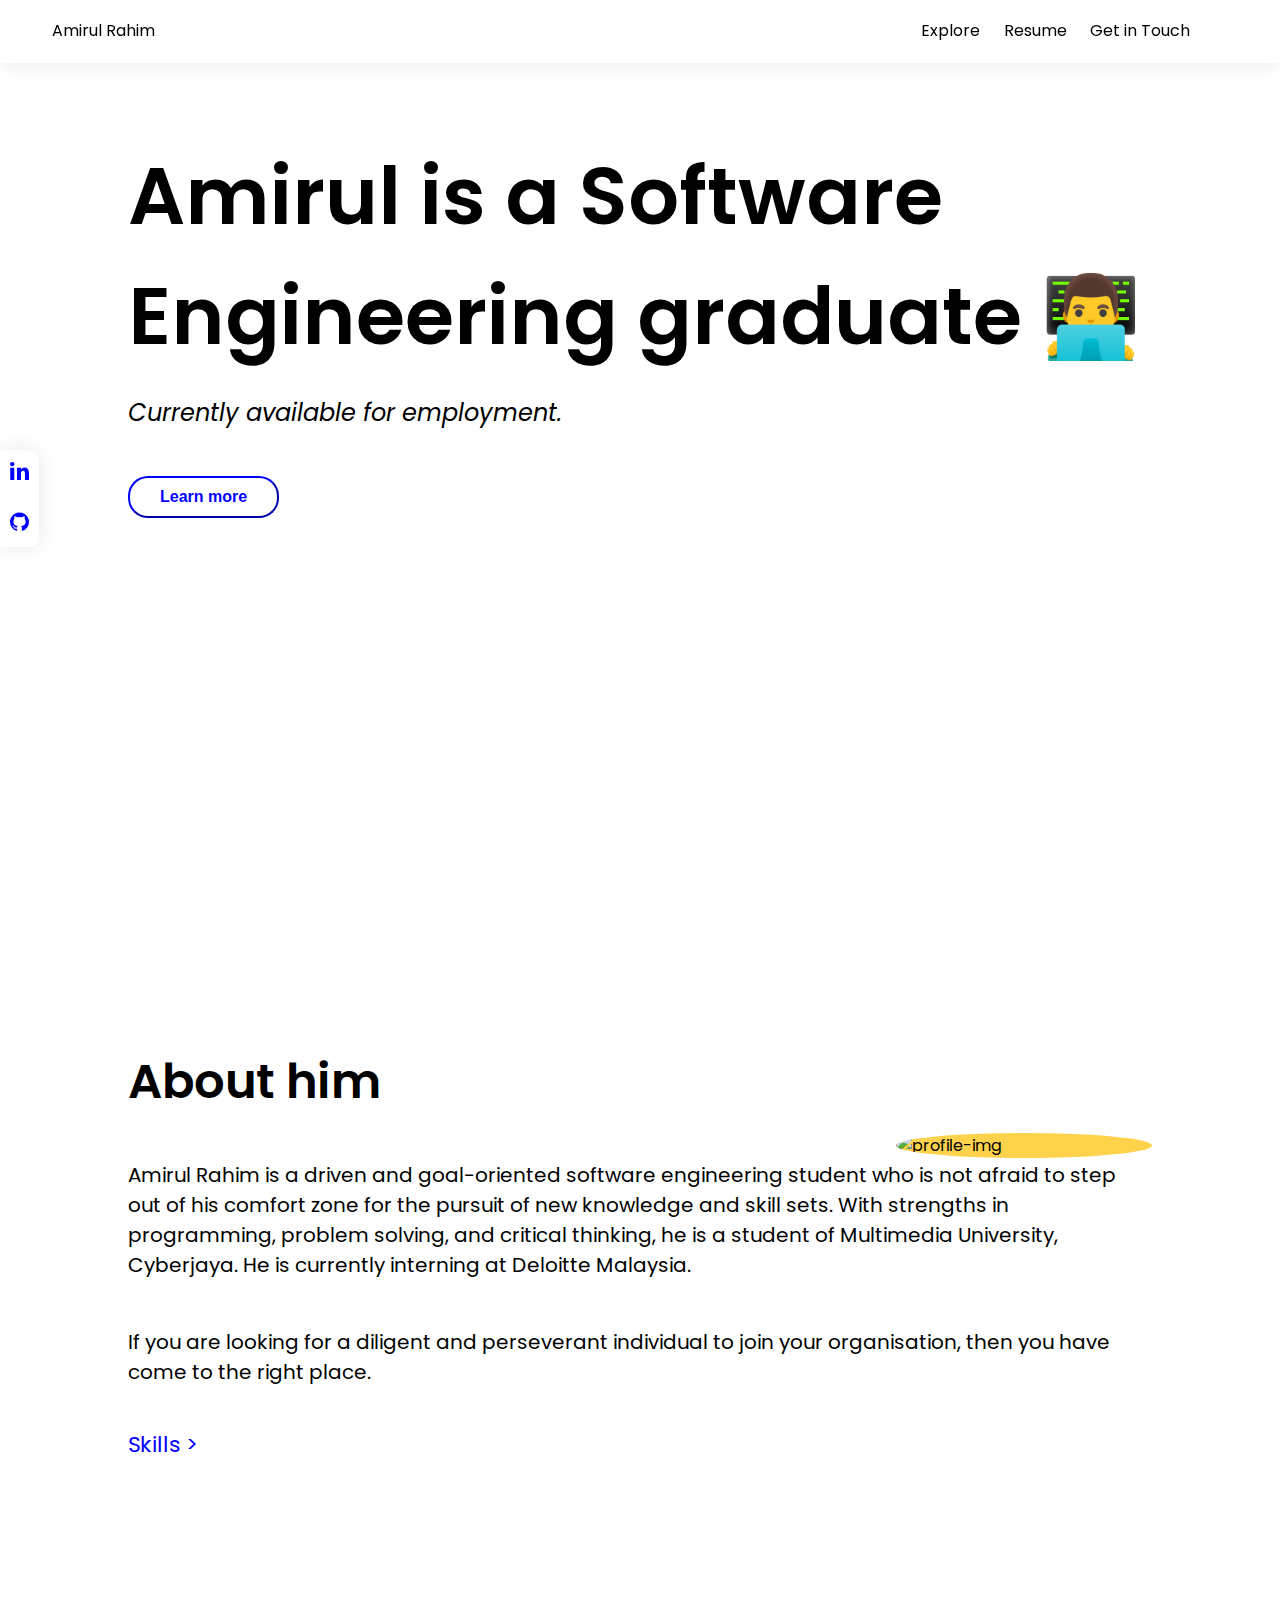
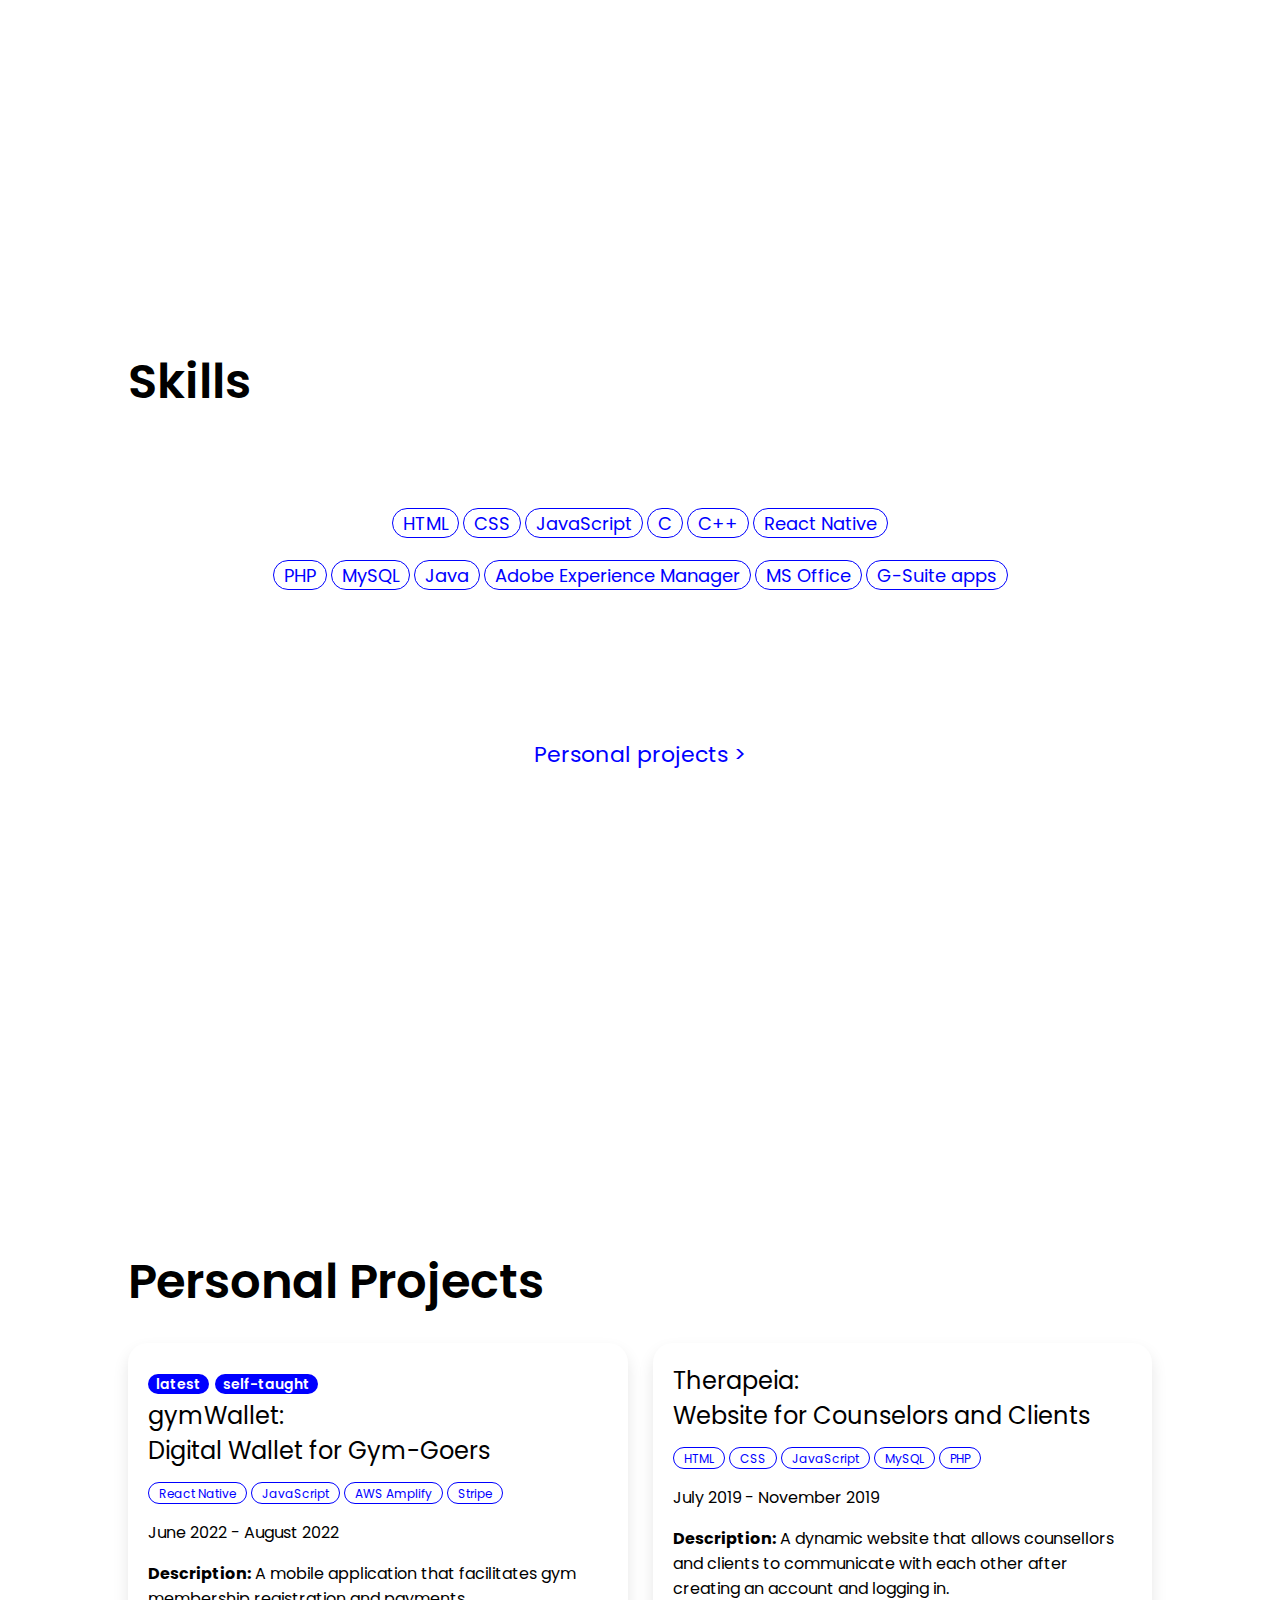
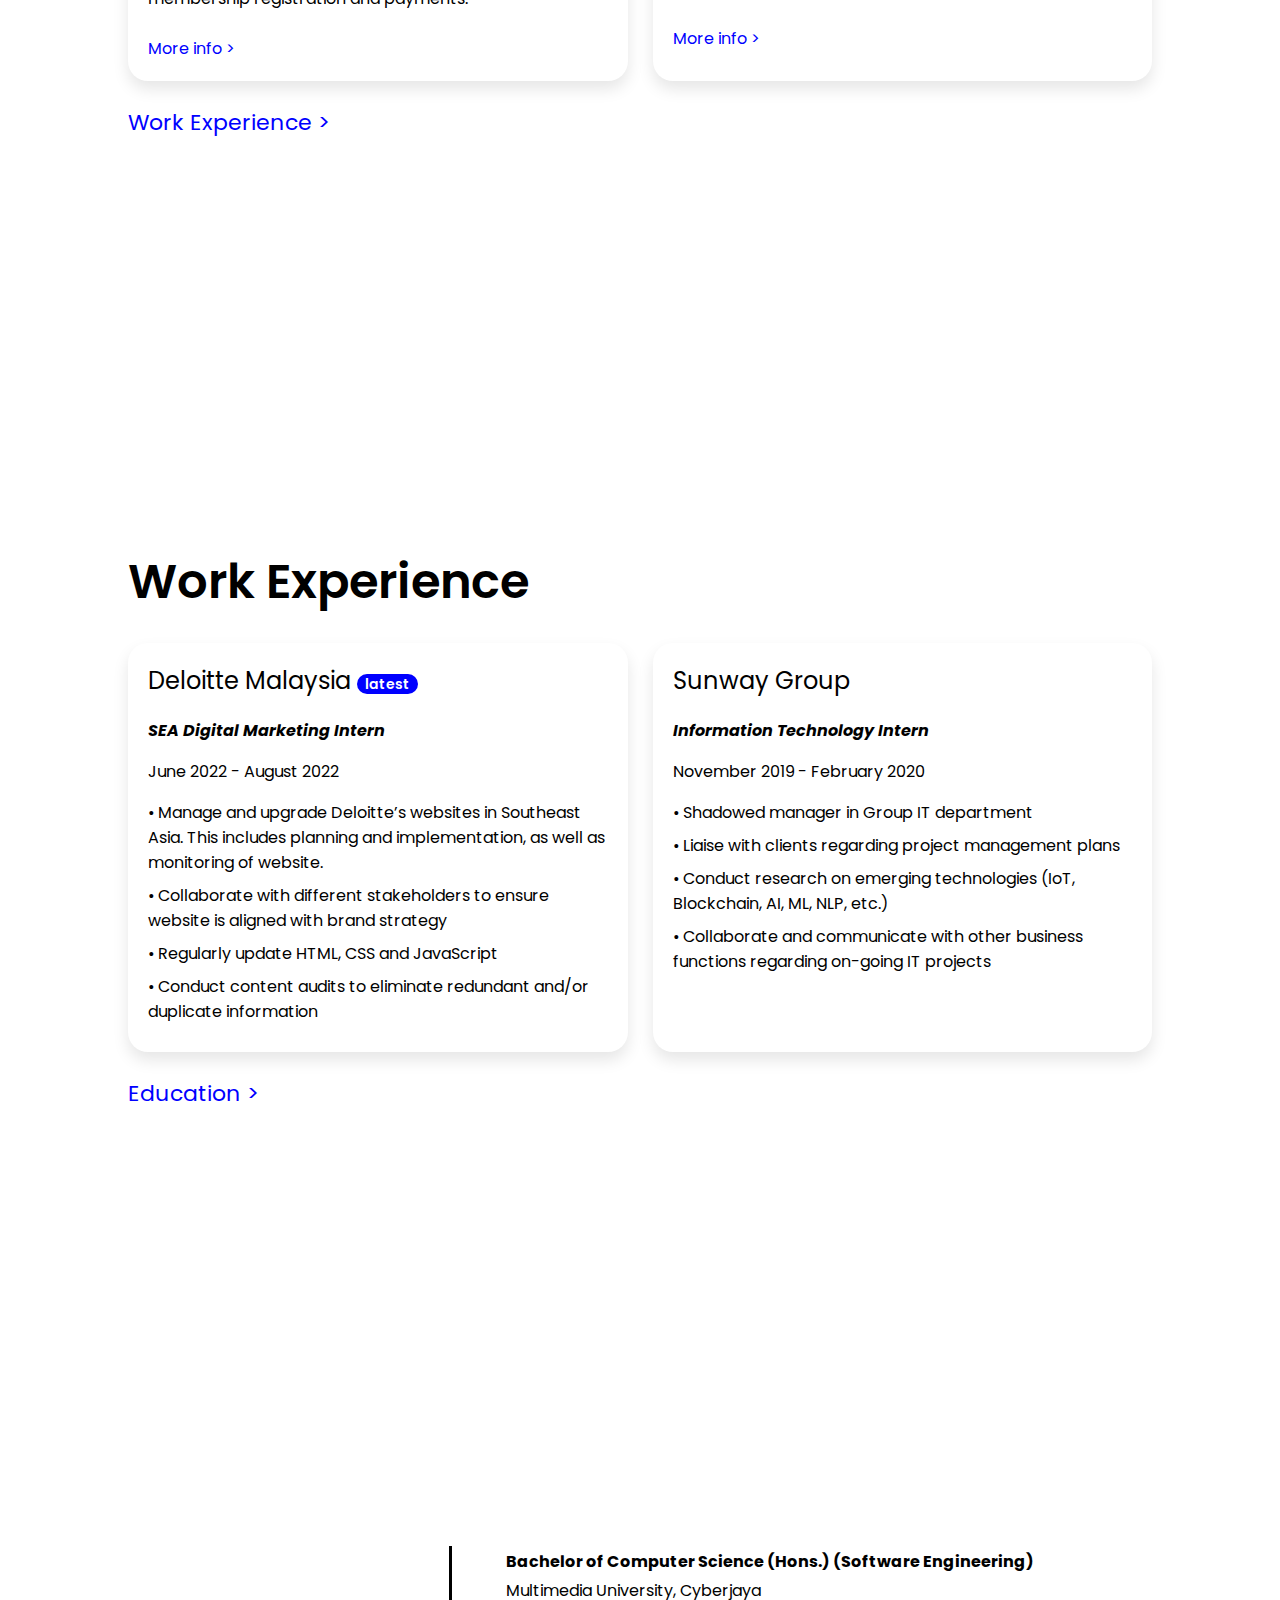
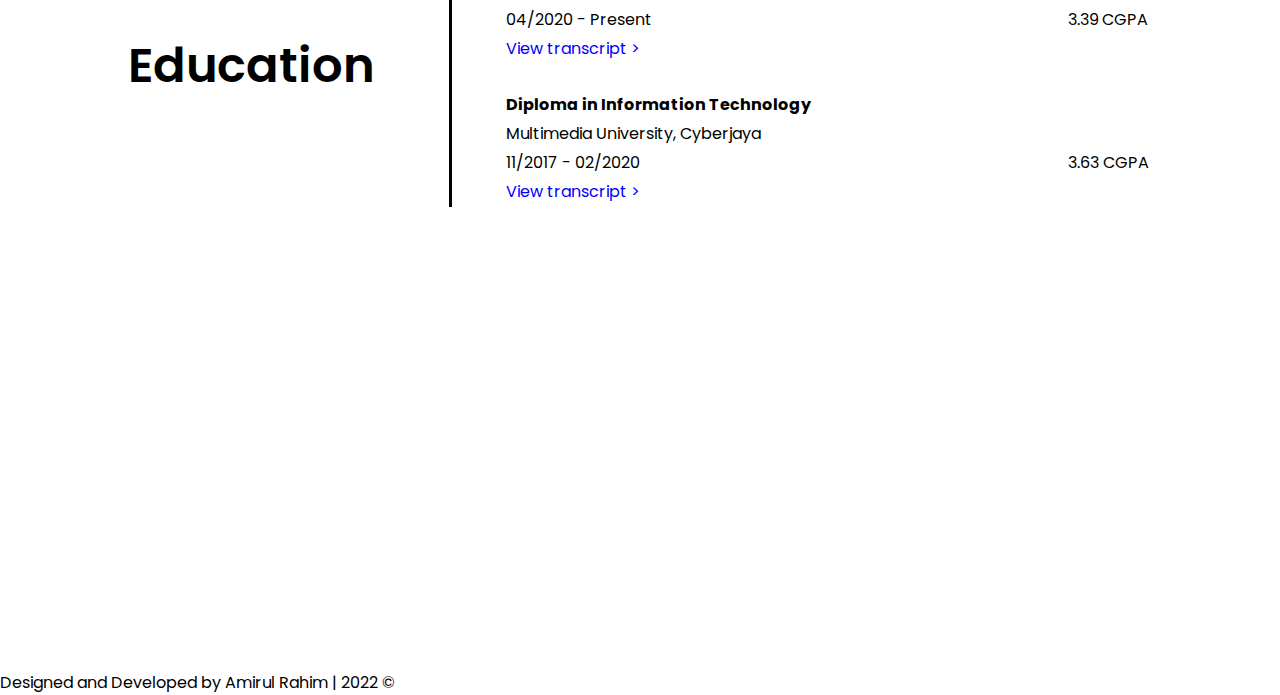
==== commit 36e868f0: "Update index.html" ====
--- a/index.html
+++ b/index.html
@@ -38,7 +38,7 @@
           <li>
             <a
               class="tab-items"
-              href="files\AmirulRahim-CV-20.07.2022.pdf"
+              href="files\AmirulRahim-CV.pdf"
               target="_blank"
               >Resume</a
             >
@@ -90,7 +90,7 @@
         <h1 class="section-header">About him</h1>
         <img class="profile-img" src="images/profile.png" alt="profile-img" />
         <h2>
-          Amirul is a driven and goal-oriented software engineering student who
+          Amirul Rahim is a driven and goal-oriented software engineering student who
           is not afraid to step out of his comfort zone for the pursuit of new
           knowledge and skill sets. With strengths in programming, problem
           solving, and critical thinking, he is a student of Multimedia
@@ -153,7 +153,7 @@
                 membership registration and payments.
               </li>
               <br />
-              <li><a href="/gymwallet.html" class="cta">More info ></a></li>
+              <li><a href="/cv/gymwallet.html" class="cta">More info ></a></li>
             </ul>
           </div>
 
@@ -177,7 +177,7 @@
                 account and logging in.
               </li>
               <br />
-              <li><a href="/therapeia.html" class="cta">More info ></a></li>
+              <li><a href="/cv/therapeia.html" class="cta">More info ></a></li>
             </ul>
           </div>
         </div>
@@ -260,7 +260,7 @@
             <tr>
               <td>
                 <a
-                  href="files\AmirulRahim-Degree-Transcript-2020.pdf"
+                  href="files\AmirulRahim-Degree-Transcript-2022.pdf"
                   class="cta"
                   target="_blank"
                   >View transcript ></a
@@ -299,9 +299,11 @@
         </div>
       </div>
     </div>
-
-    <div class="bottom-container"></div>
-
-    <!-- + ph no + location + linkedin -->
   </body>
+  <footer>
+    <div class="bottom-container">
+      <p>Designed and Developed by Amirul Rahim | 2022 &#xa9;</p>
+      <p></p>
+    </div>
+  </footer>
 </html>
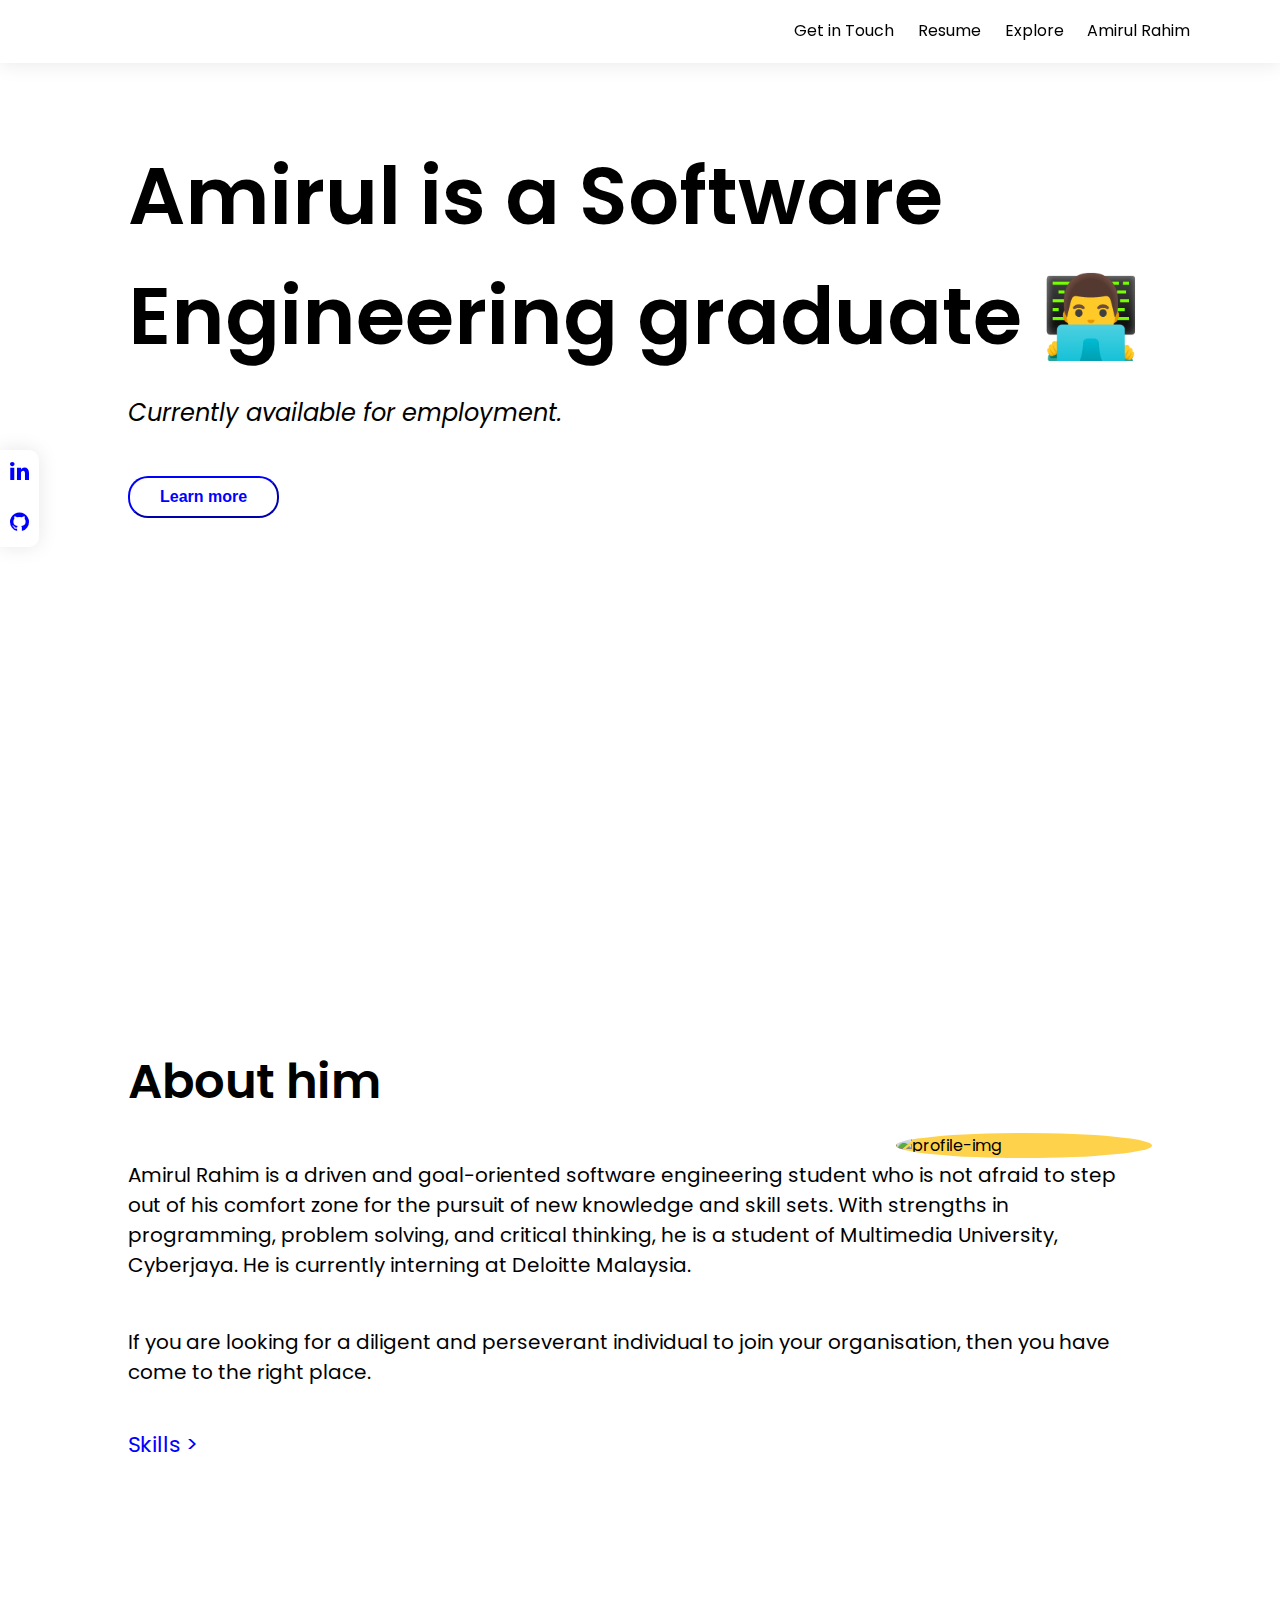
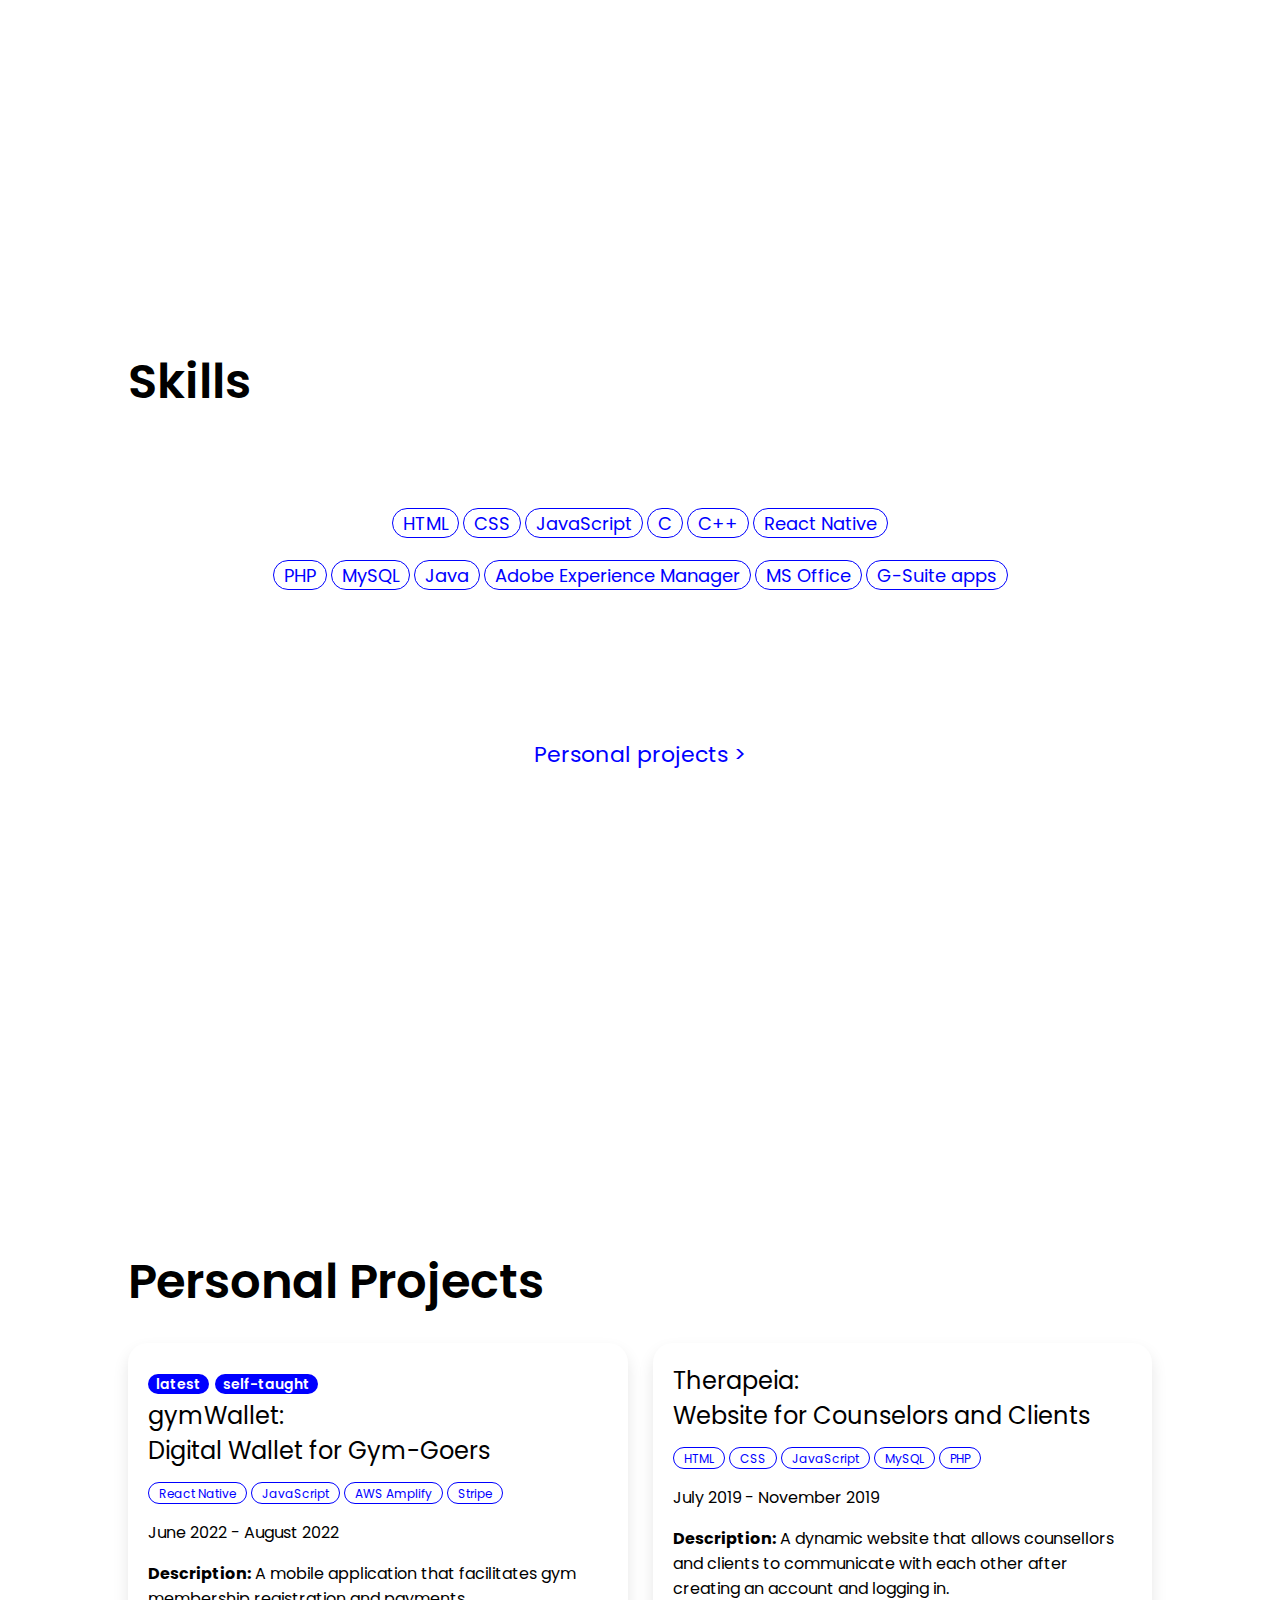
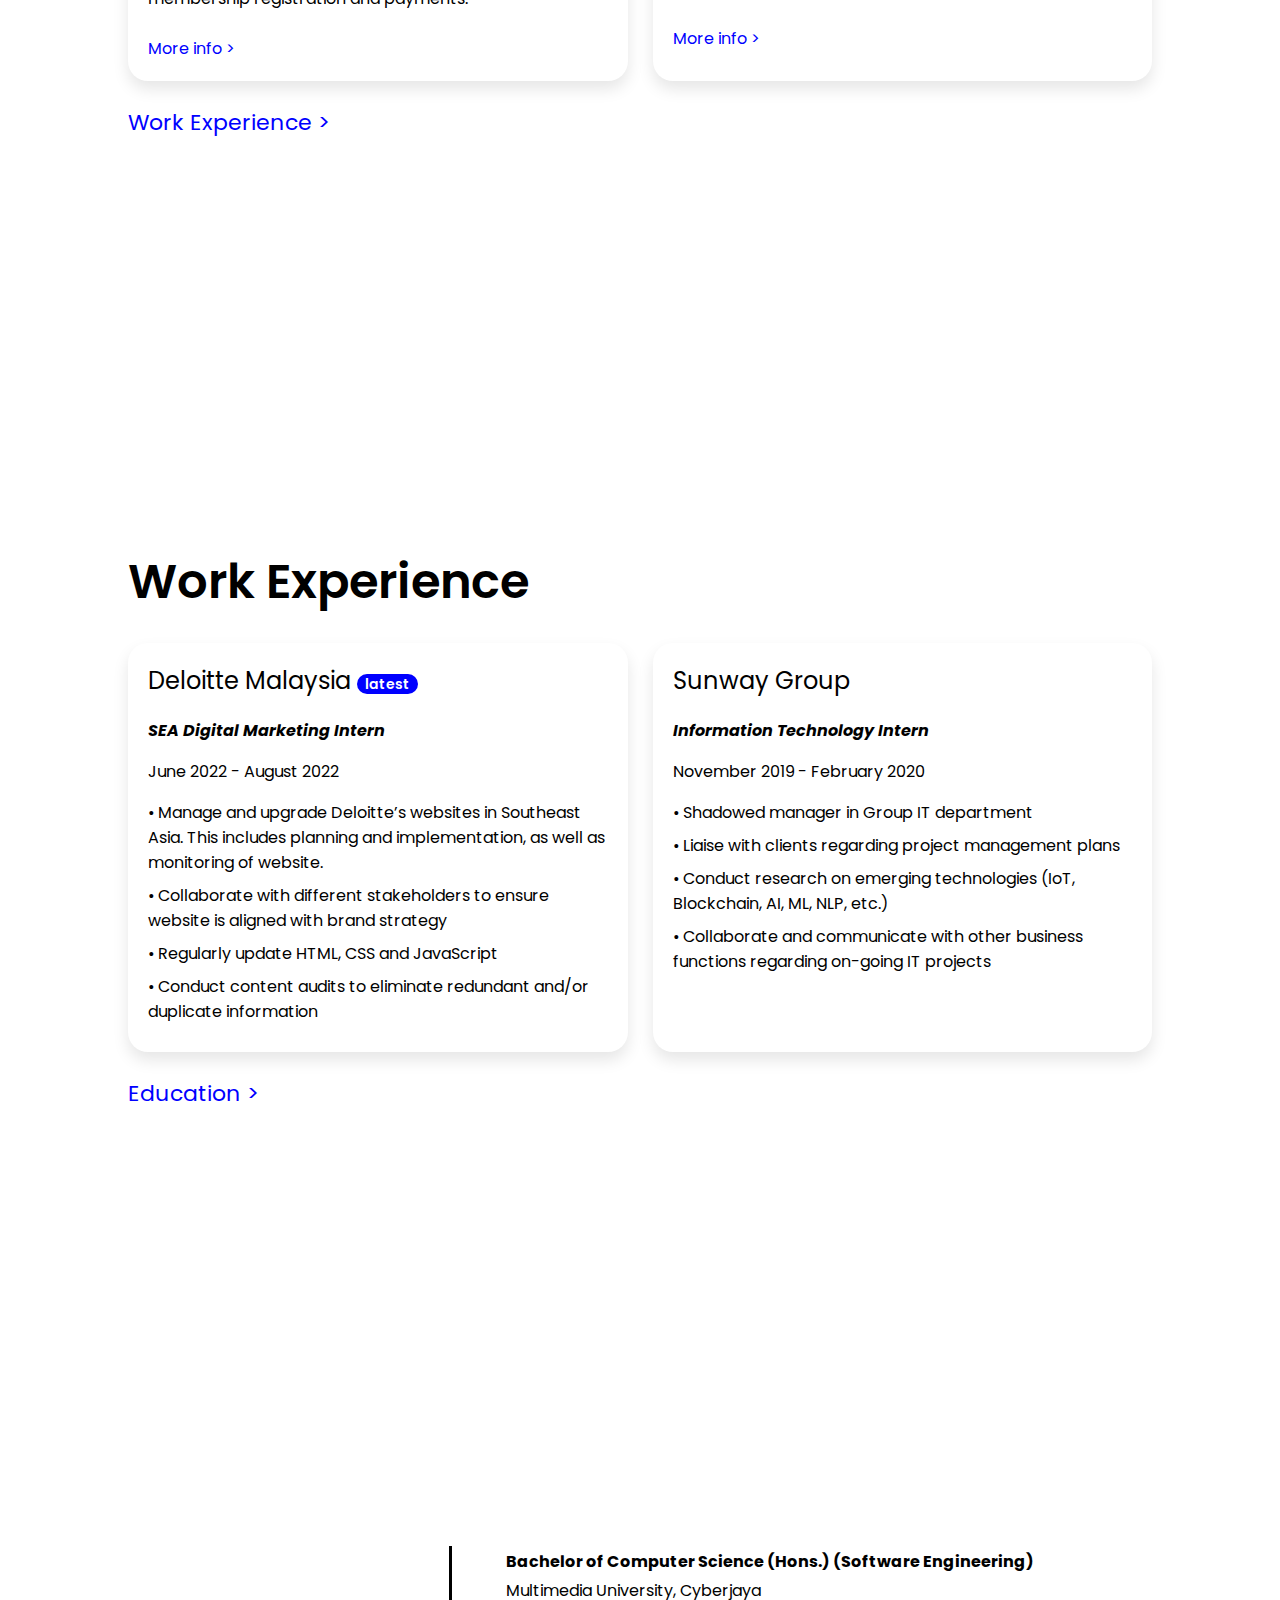
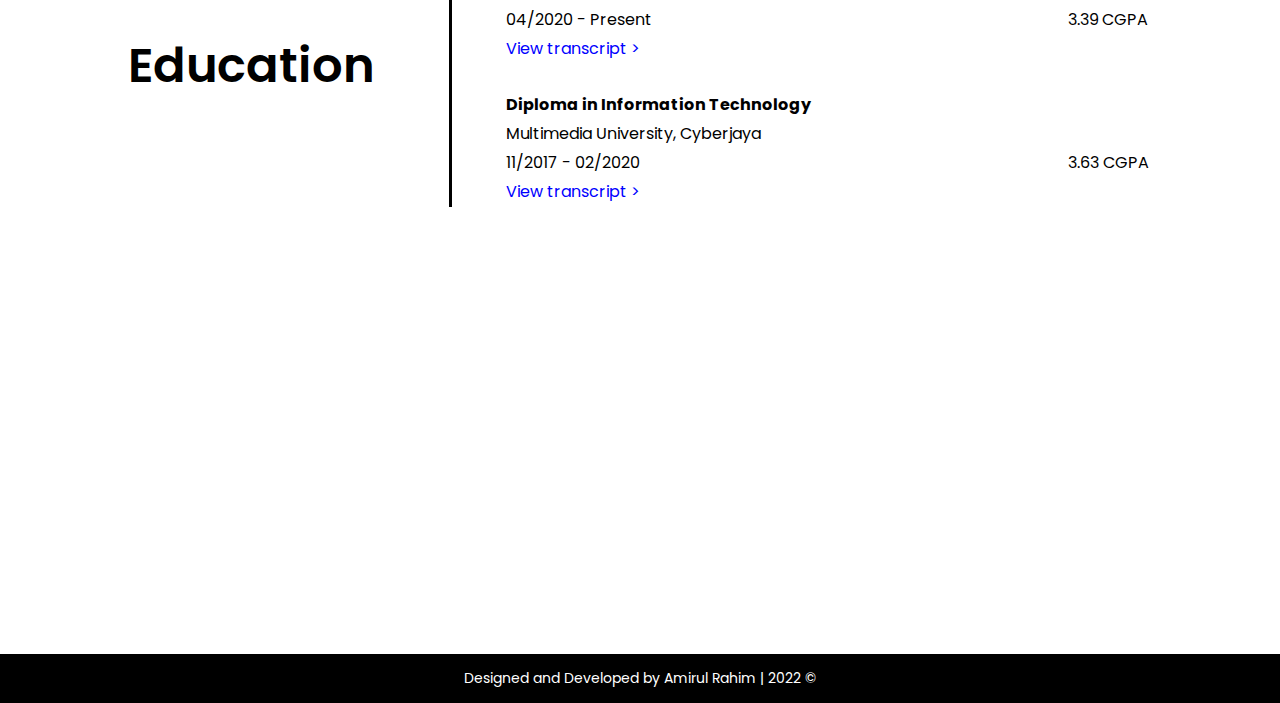
==== commit e4a16c37: "Add files via upload" ====
--- a/index.html
+++ b/index.html
@@ -31,17 +31,7 @@
       <nav class="tab">
         <ul>
           <li>
-            <a class="tab-items" href="mailto:amirulrrhm@gmail.com"
-              >Get in Touch</a
-            >
-          </li>
-          <li>
-            <a
-              class="tab-items"
-              href="files\AmirulRahim-CV.pdf"
-              target="_blank"
-              >Resume</a
-            >
+            <a class="amirul">Amirul Rahim</a>
           </li>
           <li class="dropdown">
             <a class="tab-items">Explore</a>
@@ -56,7 +46,14 @@
             </div>
           </li>
           <li>
-            <a class="home">Amirul Rahim</a>
+            <a class="tab-items" href="files\AmirulRahim-CV.pdf" target="_blank"
+              >Resume</a
+            >
+          </li>
+          <li>
+            <a class="tab-items" href="mailto:amirulrrhm@gmail.com"
+              >Get in Touch</a
+            >
           </li>
         </ul>
       </nav>
@@ -90,11 +87,12 @@
         <h1 class="section-header">About him</h1>
         <img class="profile-img" src="images/profile.png" alt="profile-img" />
         <h2>
-          Amirul Rahim is a driven and goal-oriented software engineering student who
-          is not afraid to step out of his comfort zone for the pursuit of new
-          knowledge and skill sets. With strengths in programming, problem
-          solving, and critical thinking, he is a student of Multimedia
-          University, Cyberjaya. He is currently interning at Deloitte Malaysia.
+          Amirul Rahim is a driven and goal-oriented software engineering
+          student who is not afraid to step out of his comfort zone for the
+          pursuit of new knowledge and skill sets. With strengths in
+          programming, problem solving, and critical thinking, he is a student
+          of Multimedia University, Cyberjaya. He is currently interning at
+          Deloitte Malaysia.
         </h2>
         <h2>
           <br />
@@ -300,6 +298,7 @@
       </div>
     </div>
   </body>
+
   <footer>
     <div class="bottom-container">
       <p>Designed and Developed by Amirul Rahim | 2022 &#xa9;</p>
--- a/css/style.css
+++ b/css/style.css
@@ -368,3 +368,14 @@
 .cta:hover {
   color: darkblue;
 }
+
+/* footer */
+
+.bottom-container {
+  background-color: black;
+  color: white;
+  text-align: center;
+  padding-top: 0.01%;
+  padding-bottom: 0.01%;
+  font-size: 14px;
+}
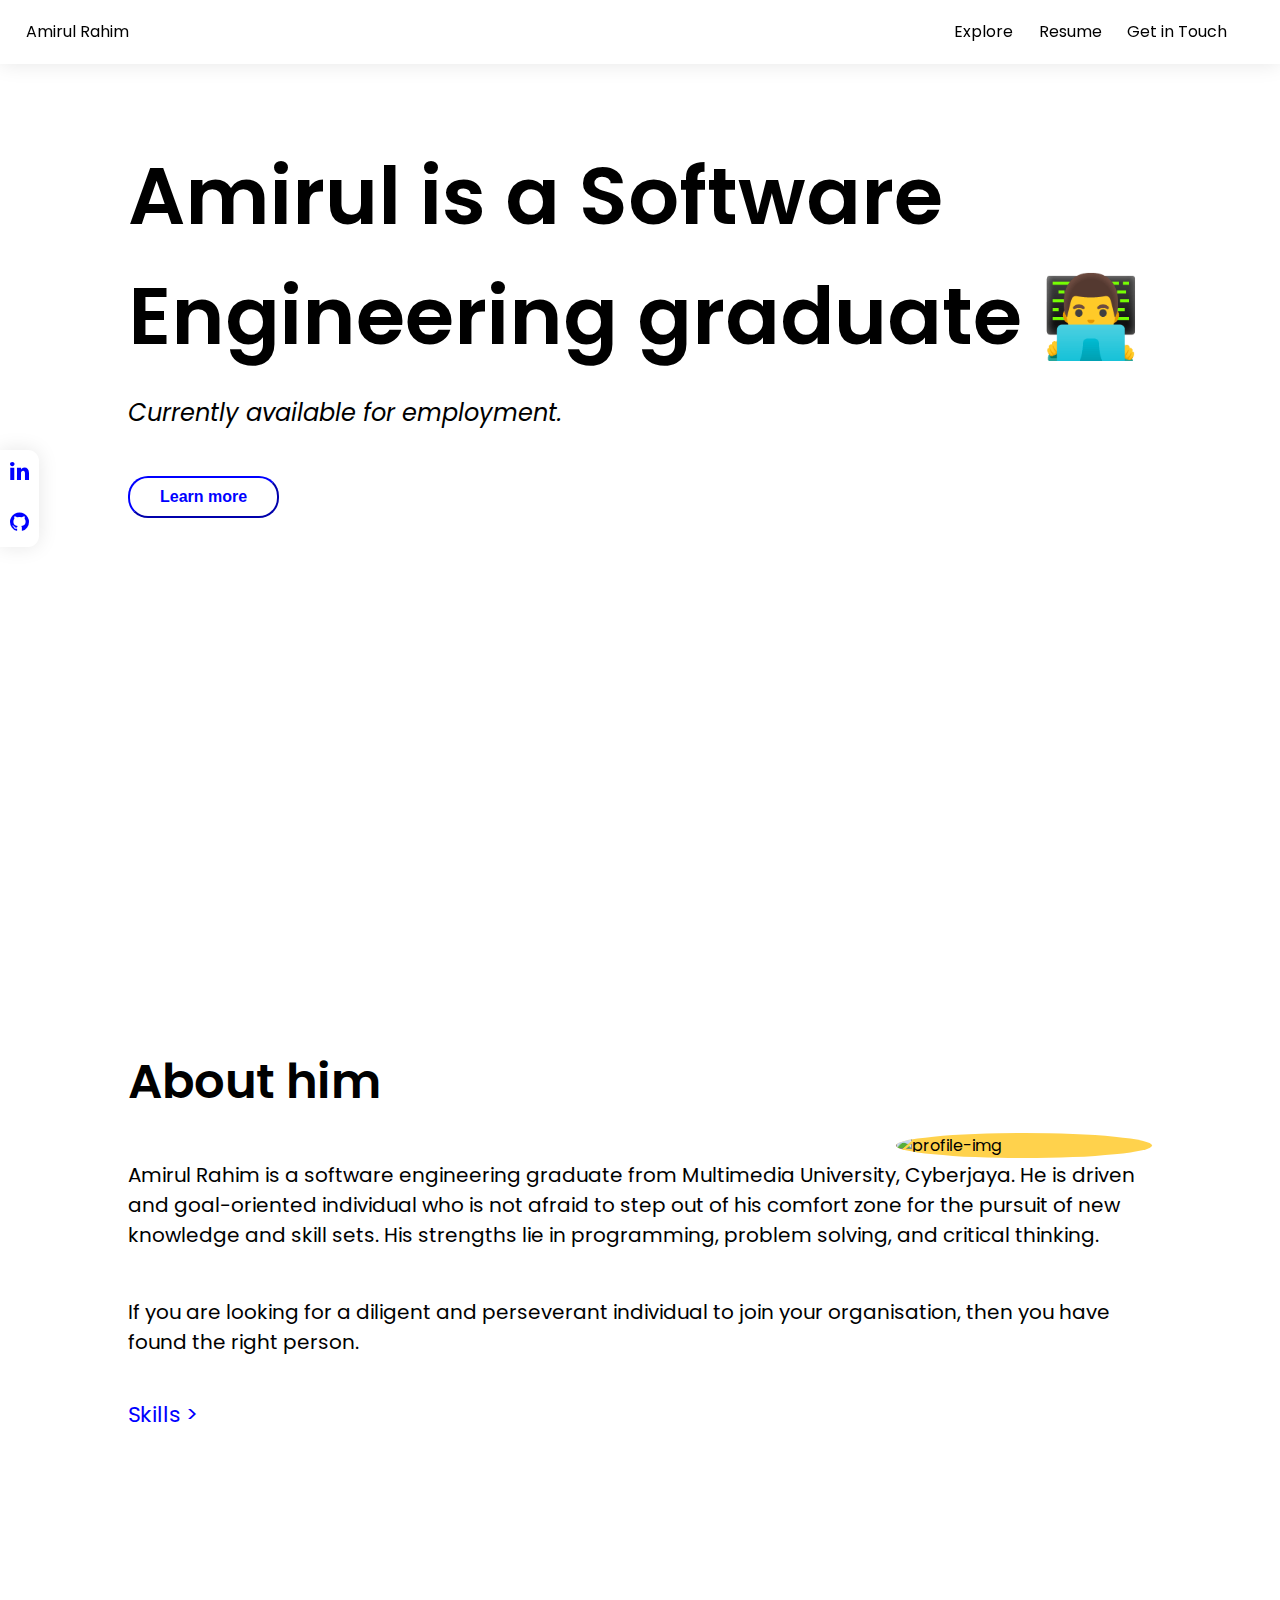
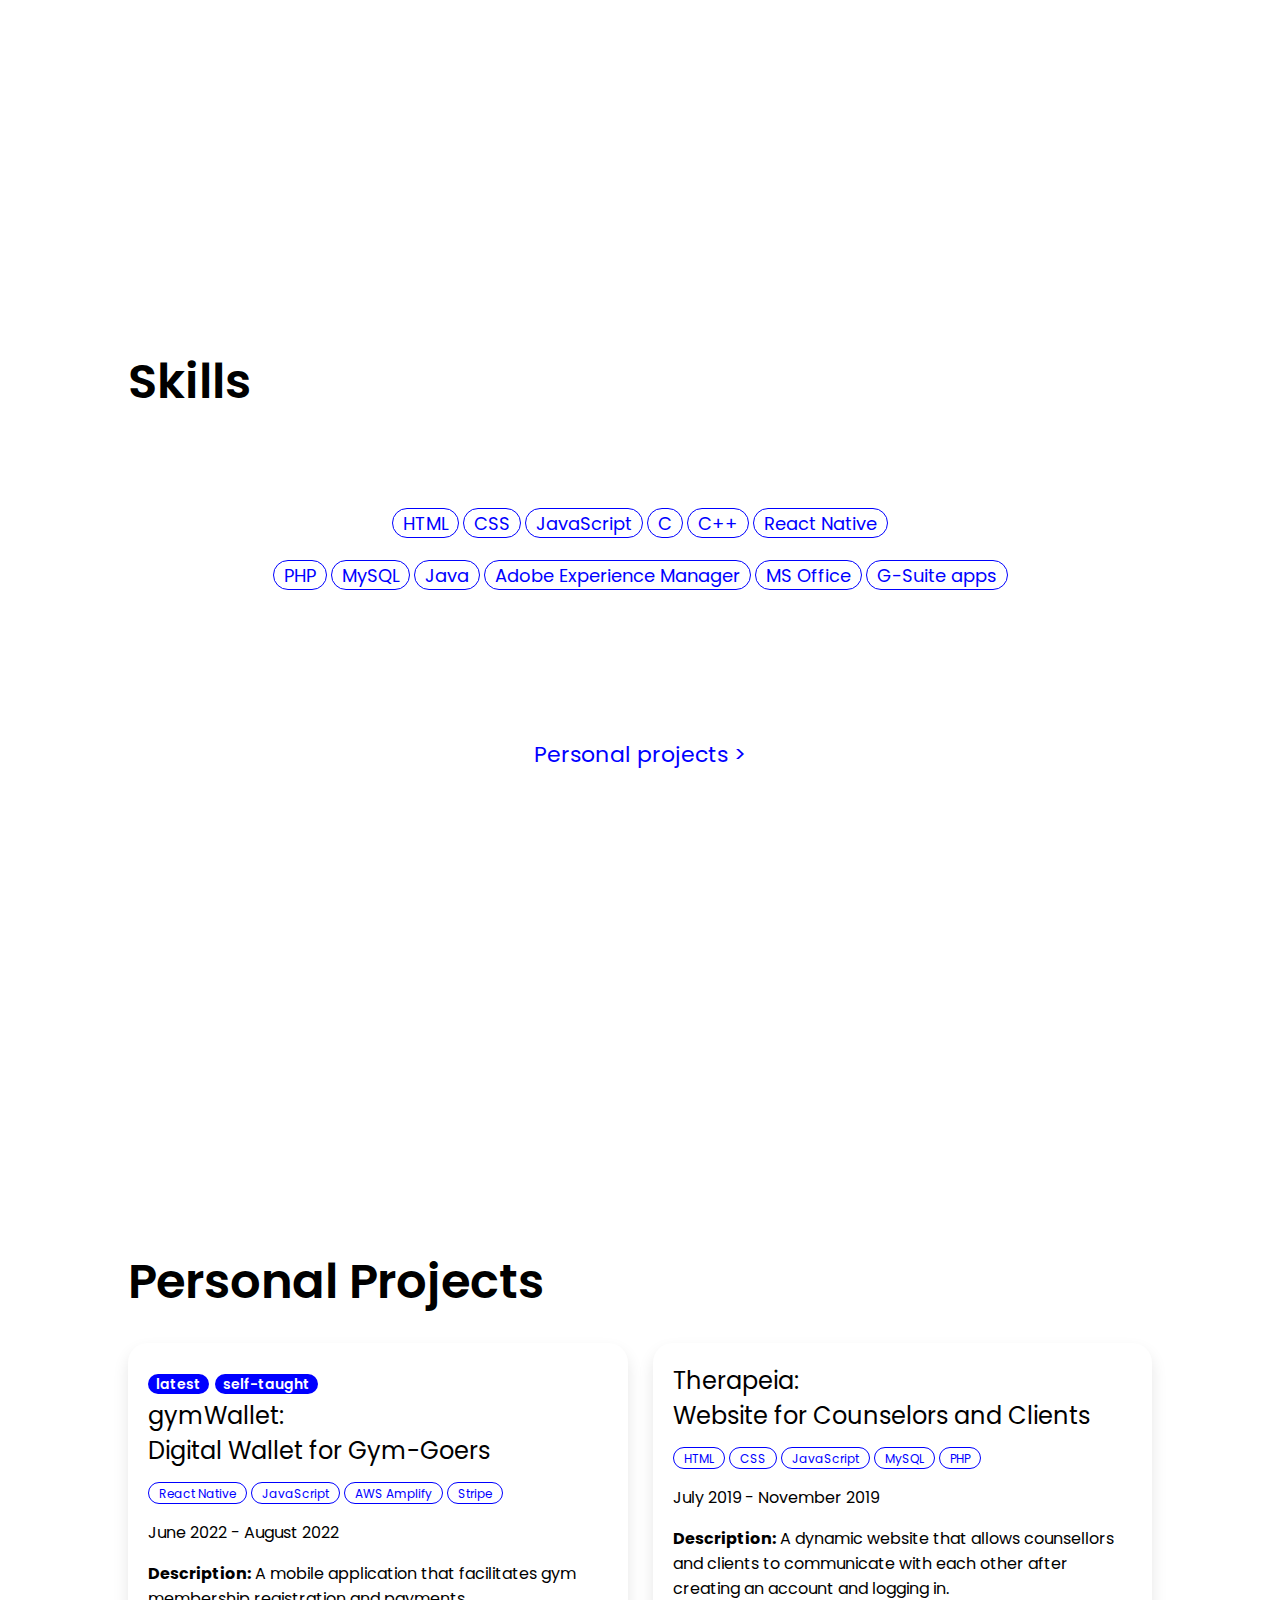
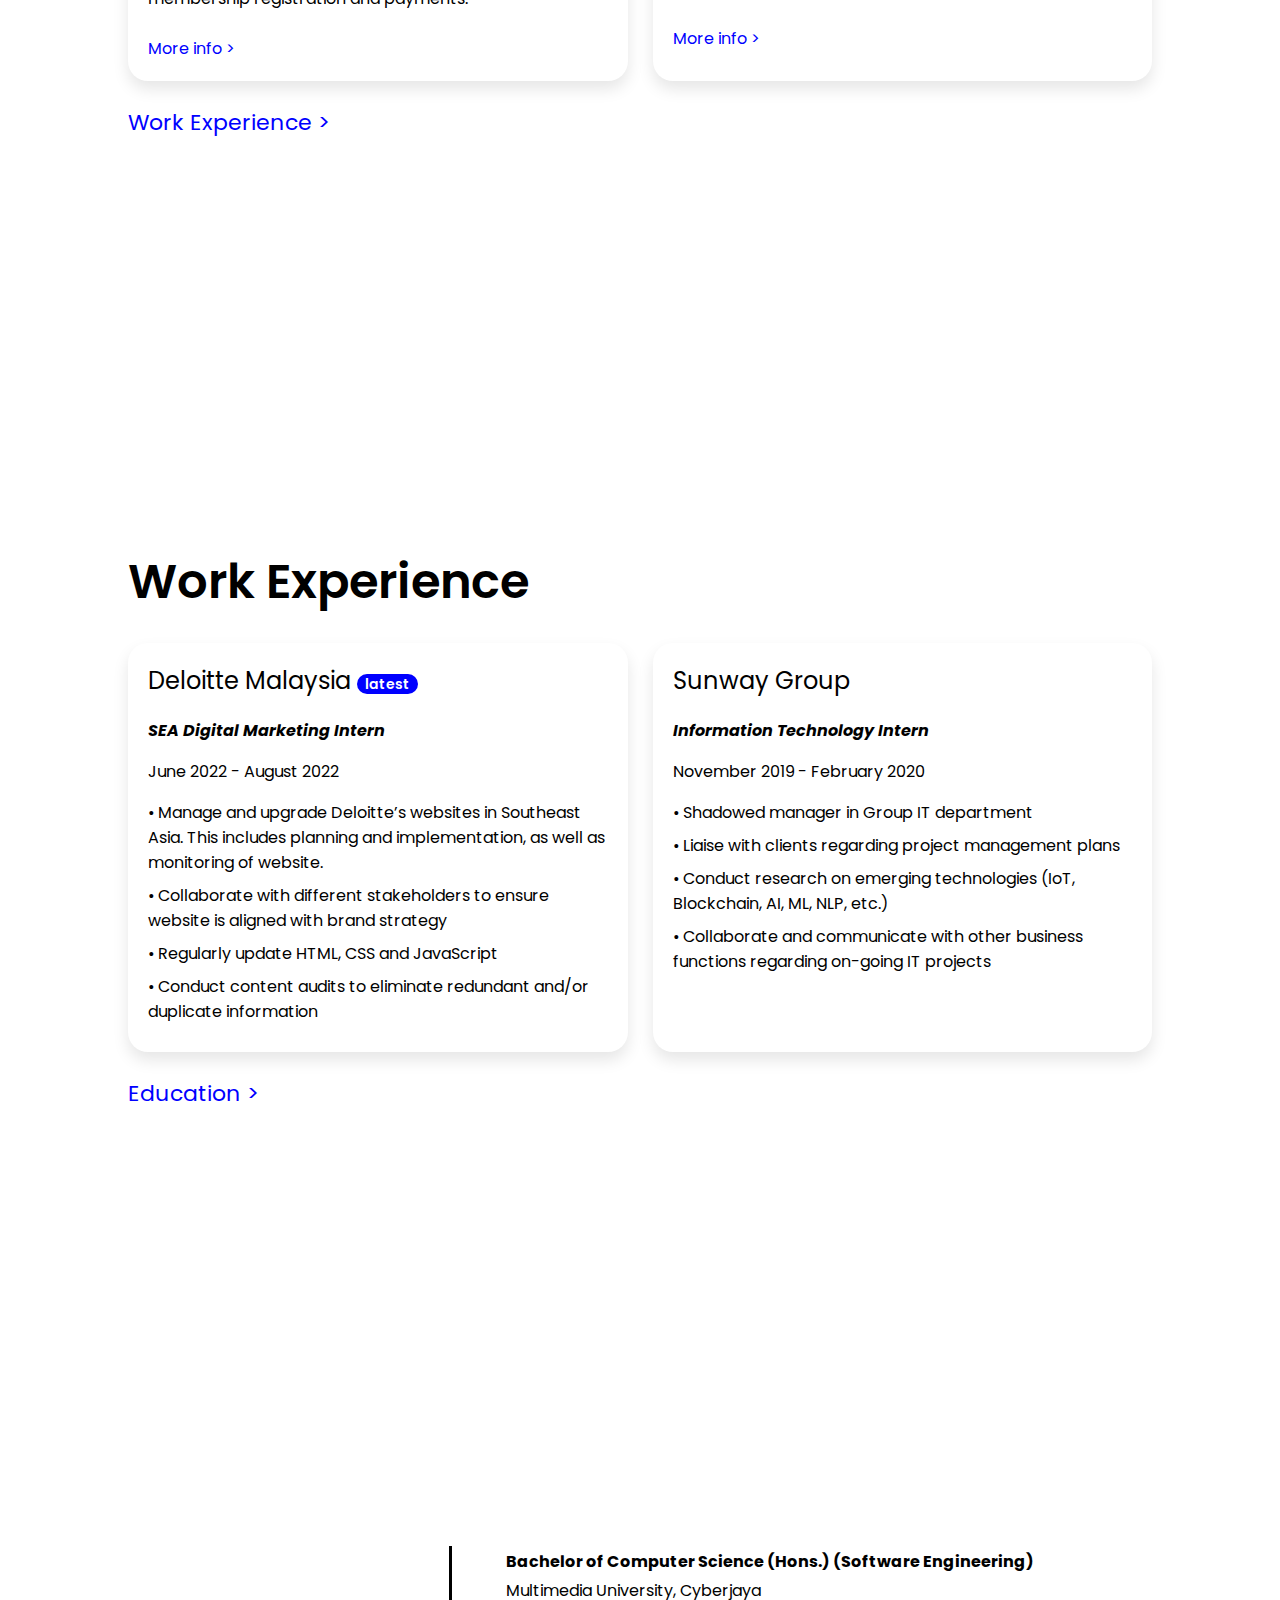
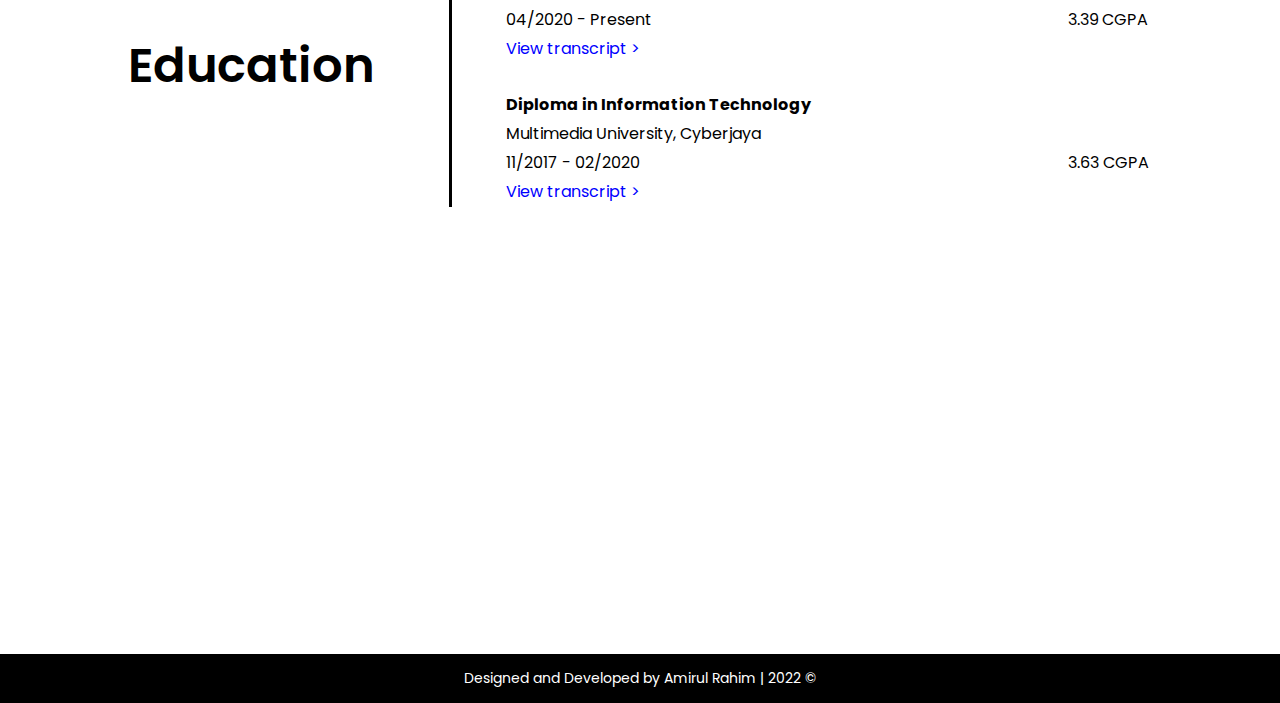
==== commit 4b1ef243: "Add files via upload" ====
--- a/index.html
+++ b/index.html
@@ -87,17 +87,16 @@
         <h1 class="section-header">About him</h1>
         <img class="profile-img" src="images/profile.png" alt="profile-img" />
         <h2>
-          Amirul Rahim is a driven and goal-oriented software engineering
-          student who is not afraid to step out of his comfort zone for the
-          pursuit of new knowledge and skill sets. With strengths in
-          programming, problem solving, and critical thinking, he is a student
-          of Multimedia University, Cyberjaya. He is currently interning at
-          Deloitte Malaysia.
+          Amirul Rahim is a software engineering graduate from Multimedia
+          University, Cyberjaya. He is driven and goal-oriented individual who
+          is not afraid to step out of his comfort zone for the pursuit of new
+          knowledge and skill sets. His strengths lie in programming, problem
+          solving, and critical thinking.
         </h2>
         <h2>
           <br />
           If you are looking for a diligent and perseverant individual to join
-          your organisation, then you have come to the right place.
+          your organisation, then you have found the right person.
         </h2>
         <br />
         <a class="next-page" onclick="scroll_to_div('skills')">Skills ></a>
--- a/css/style.css
+++ b/css/style.css
@@ -34,16 +34,35 @@
 .left-tab {
   position: fixed;
   box-shadow: 0px 0px 20px 0px rgba(0, 0, 0, 0.1);
-  border-bottom-right-radius: 10px;
-  border-top-right-radius: 10px;
+  border-bottom-right-radius: 0.7em;
+  border-top-right-radius: 0.7em;
   top: 50%;
-  padding: 10px;
+  padding: 0.625em;
 }
 
 .left-tab i {
-  font-size: 22px;
-  color: blue;
-  cursor: pointer;
+  font-size: 1.375em;
+  color: blue;
+  cursor: pointer;
+}
+
+@media only screen and (max-width: 789px) {
+  .left-tab {
+    position: fixed;
+    box-shadow: 0px 0px 20px 0px rgba(0, 0, 0, 0.1);
+    border-bottom-left-radius: 0.7em;
+    border-top-left-radius: 0.7em;
+    border-bottom-right-radius: 0em;
+    border-top-right-radius: 0em;
+    top: 50%;
+    left: 95%;
+    padding: 0.4em;
+  }
+  .left-tab i {
+    font-size: 0.8em;
+    color: blue;
+    cursor: pointer;
+  }
 }
 
 /* nav bar */
@@ -51,11 +70,10 @@
 .tab {
   background-color: white;
   position: fixed;
+  top: 0px;
   width: 100vw;
-  margin-top: -4.3%;
   padding-top: 1.5%;
   padding-bottom: 1.5%;
-  padding-right: 7%;
   box-shadow: 0px 0px 20px 0px rgba(0, 0, 0, 0.1);
 }
 
@@ -65,15 +83,19 @@
   padding: 0;
 }
 
+@media only screen and (max-width: 768px) {
+  .tab {
+    padding-top: 3%;
+    padding-bottom: 3%;
+  }
+  ul {
+    display: none;
+  }
+}
+
 .tab li {
-  display: inline;
-  float: right;
+  float: left;
   margin-left: 2%;
-}
-
-.home {
-  position: relative;
-  left: -720%;
 }
 
 .tab li a {
@@ -82,6 +104,10 @@
   text-decoration: none;
   font-size: 16px;
   cursor: pointer;
+}
+
+.amirul {
+  padding-right: 50em;
 }
 
 .tab-items:after {
@@ -151,6 +177,22 @@
   margin-bottom: 0;
 }
 
+@media only screen and (max-width: 789px) {
+  #landing-page h1 {
+    padding-top: 30%;
+    margin-bottom: 0;
+  }
+  h1 {
+    font-size: 2.8em;
+  }
+  h2 {
+    font-size: 1em;
+  }
+  .about-button {
+    font-size: 0.1em;
+  }
+}
+
 @keyframes button-animation {
   0% {
     background-color: white;
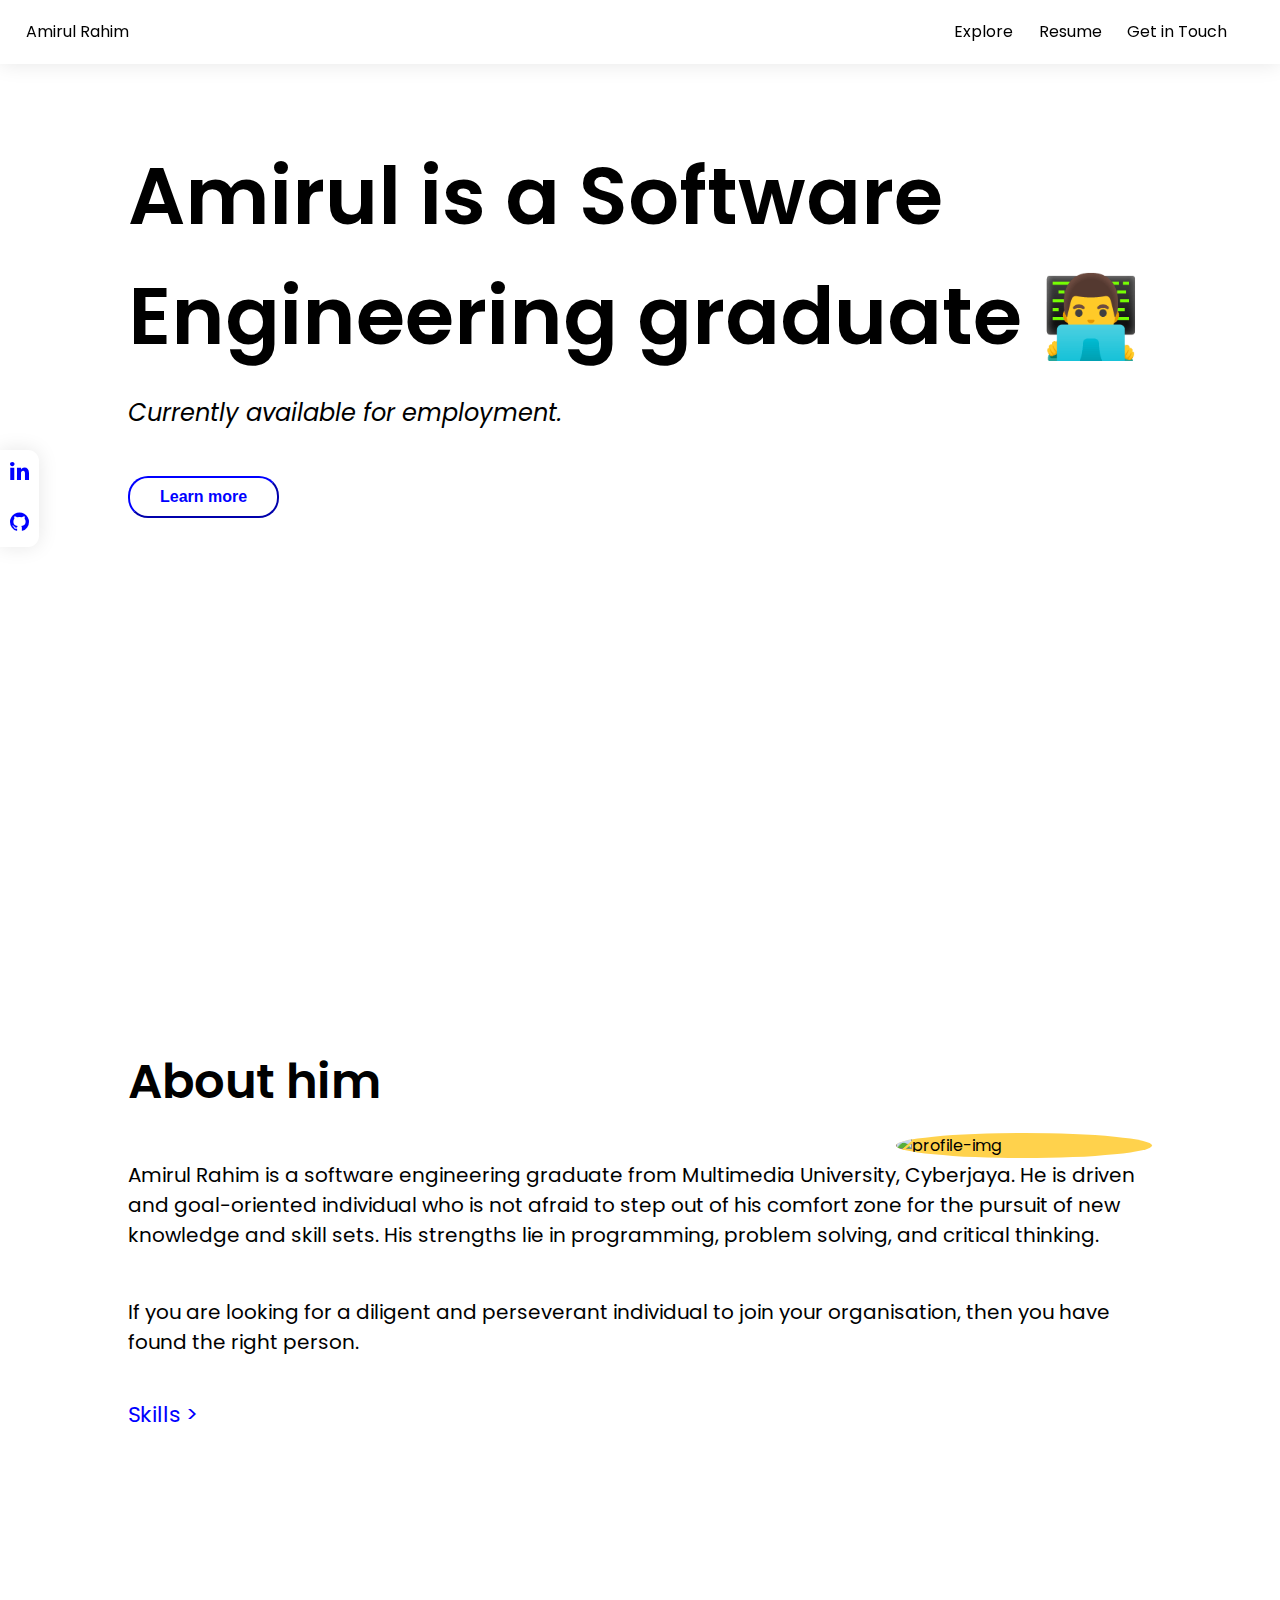
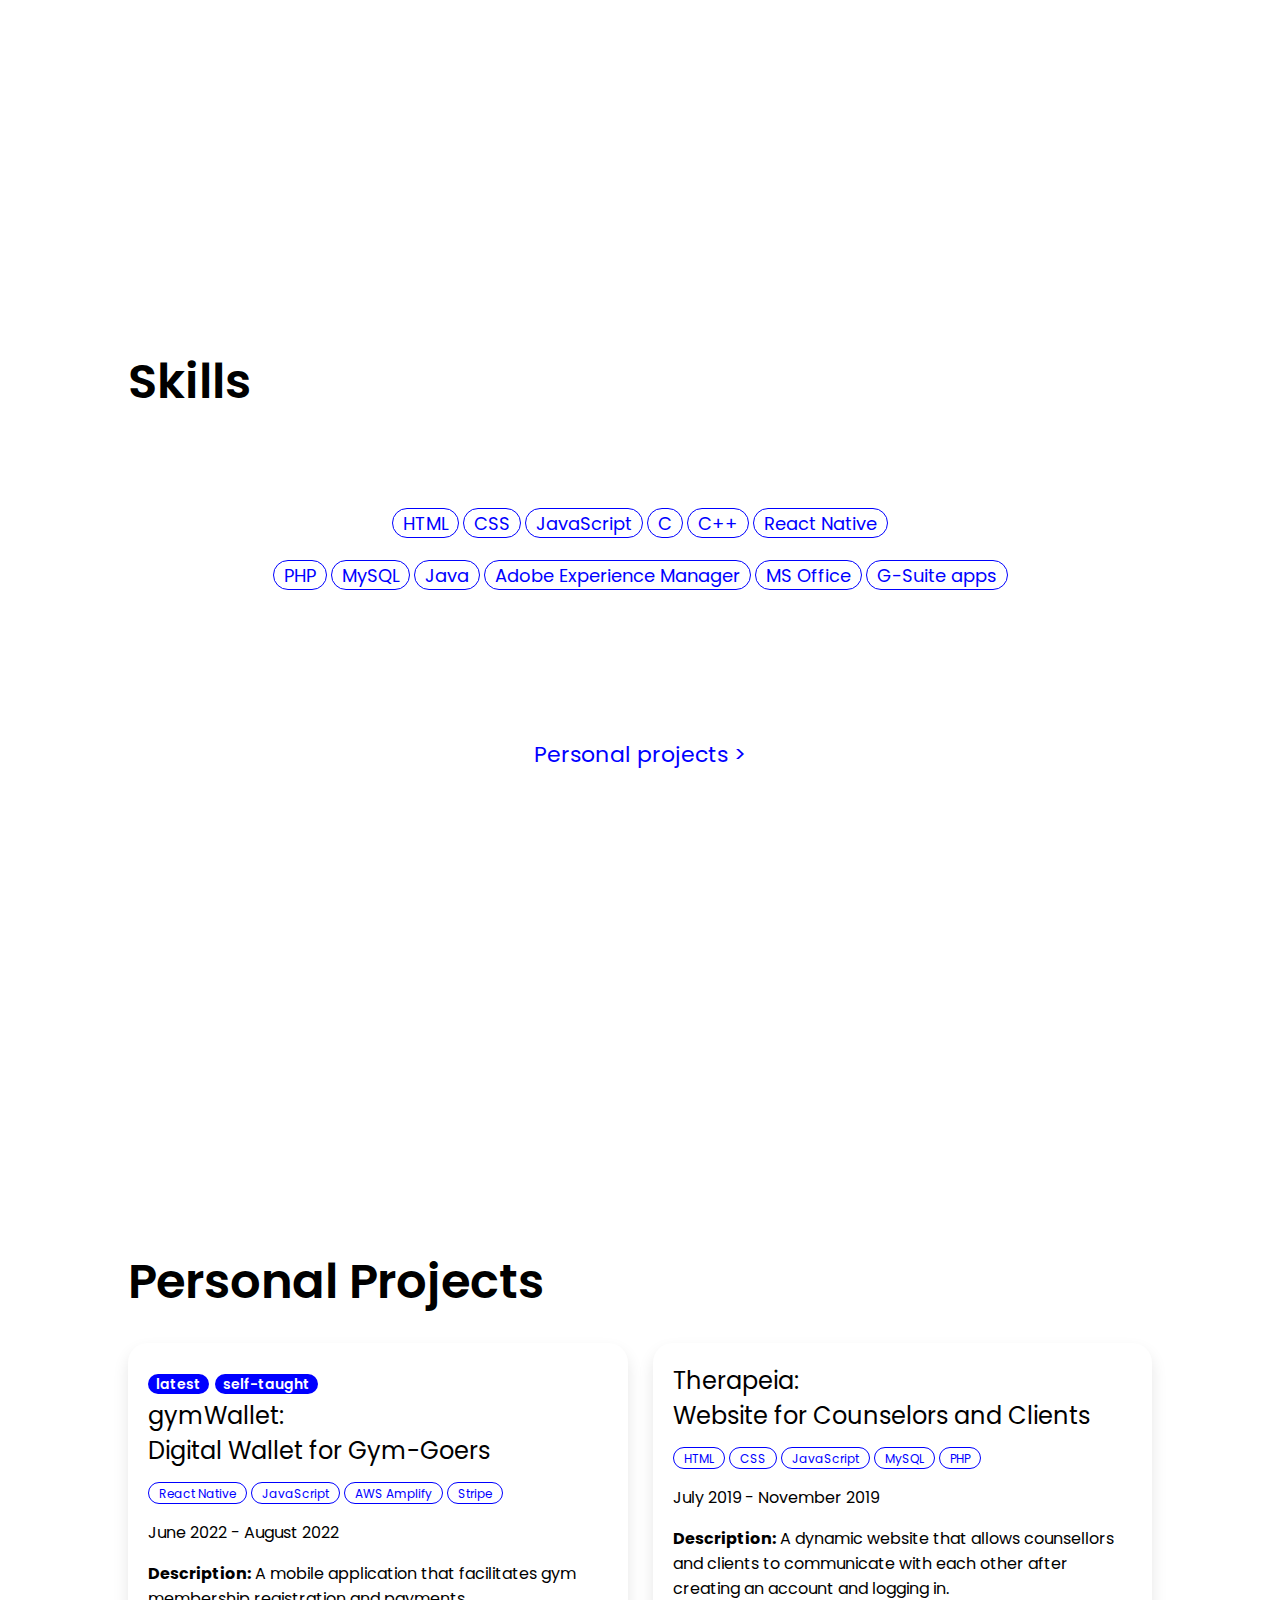
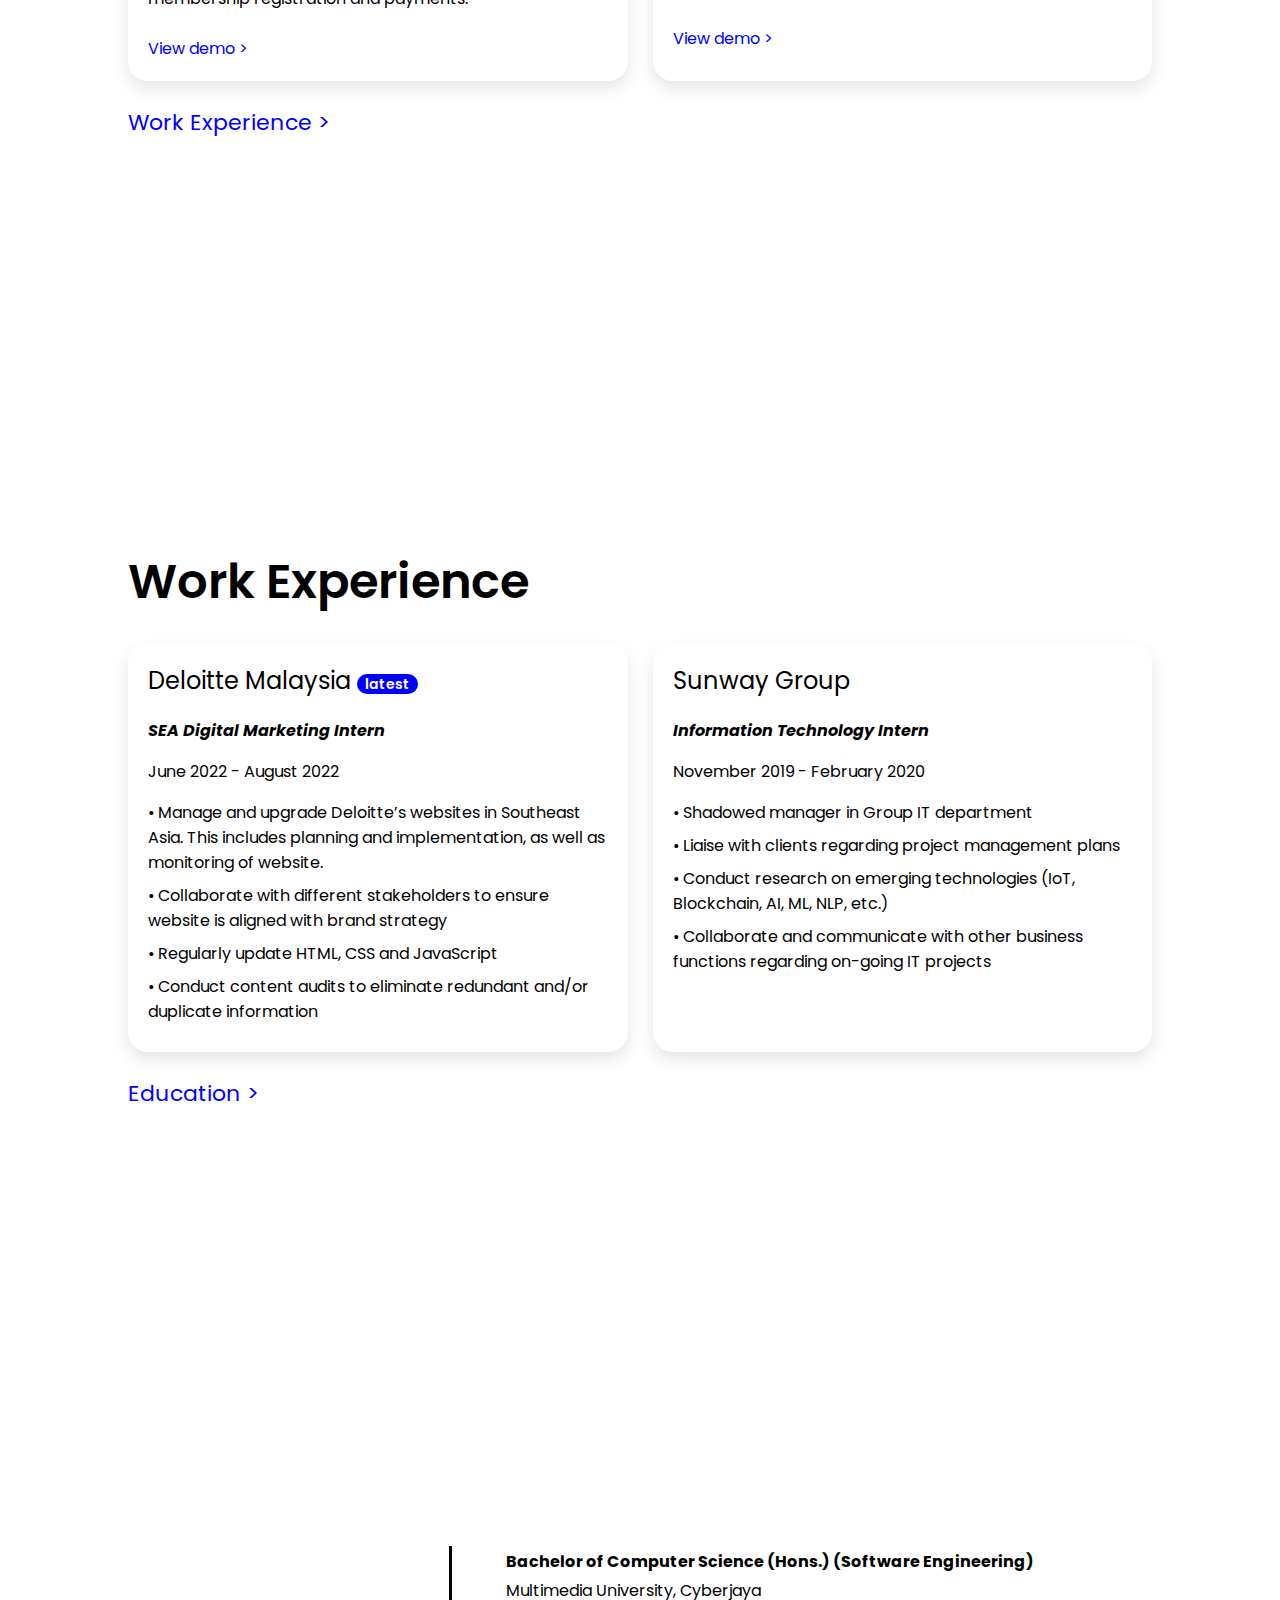
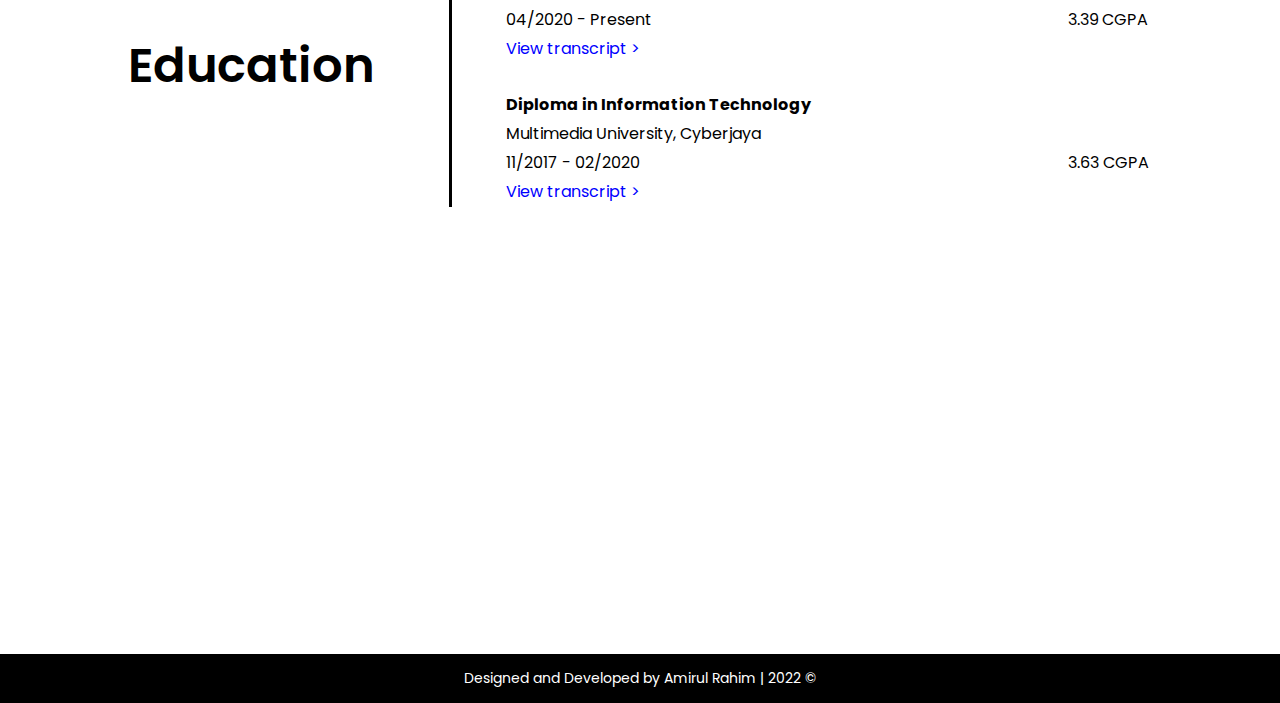
==== commit c6760944: "Add files via upload" ====
--- a/index.html
+++ b/index.html
@@ -24,6 +24,10 @@
       rel="stylesheet"
       href="https://cdnjs.cloudflare.com/ajax/libs/font-awesome/4.7.0/css/font-awesome.min.css"
     />
+    <!-- lity lightbox-->
+    <link href="lity-2.4.1/dist/lity.css" rel="stylesheet" />
+    <script src="lity-2.4.1/vendor/jquery.js"></script>
+    <script src="lity-2.4.1/dist/lity.js"></script>
   </head>
 
   <body>
@@ -150,7 +154,14 @@
                 membership registration and payments.
               </li>
               <br />
-              <li><a href="/cv/gymwallet.html" class="cta">More info ></a></li>
+              <li>
+                <a
+                  class="cta"
+                  href="https://www.youtube.com/watch?v=IT6rqQuV9as"
+                  data-lity
+                  >View demo ></a
+                >
+              </li>
             </ul>
           </div>
 
@@ -174,7 +185,14 @@
                 account and logging in.
               </li>
               <br />
-              <li><a href="/cv/therapeia.html" class="cta">More info ></a></li>
+              <li>
+                <a
+                  class="cta"
+                  href="https://www.youtube.com/watch?v=p-v0Md-sCHY"
+                  data-lity
+                  >View demo ></a
+                >
+              </li>
             </ul>
           </div>
         </div>
--- a/lity-2.4.1/dist/lity.css
+++ b/lity-2.4.1/dist/lity.css
@@ -0,0 +1,200 @@
+/*! Lity - v2.4.1 - 2020-04-26
+* http://sorgalla.com/lity/
+* Copyright (c) 2015-2020 Jan Sorgalla; Licensed MIT */
+.lity {
+  z-index: 9990;
+  position: fixed;
+  top: 0;
+  right: 0;
+  bottom: 0;
+  left: 0;
+  white-space: nowrap;
+  background: #0b0b0b;
+  background: rgba(0, 0, 0, 0.9);
+  outline: none !important;
+  opacity: 0;
+  -webkit-transition: opacity 0.3s ease;
+  -o-transition: opacity 0.3s ease;
+  transition: opacity 0.3s ease;
+}
+.lity.lity-opened {
+  opacity: 1;
+}
+.lity.lity-closed {
+  opacity: 0;
+}
+.lity * {
+  -webkit-box-sizing: border-box;
+     -moz-box-sizing: border-box;
+          box-sizing: border-box;
+}
+.lity-wrap {
+  z-index: 9990;
+  position: fixed;
+  top: 0;
+  right: 0;
+  bottom: 0;
+  left: 0;
+  text-align: center;
+  outline: none !important;
+}
+.lity-wrap:before {
+  content: '';
+  display: inline-block;
+  height: 100%;
+  vertical-align: middle;
+  margin-right: -0.25em;
+}
+.lity-loader {
+  z-index: 9991;
+  color: #fff;
+  position: absolute;
+  top: 50%;
+  margin-top: -0.8em;
+  width: 100%;
+  text-align: center;
+  font-size: 14px;
+  font-family: Arial, Helvetica, sans-serif;
+  opacity: 0;
+  -webkit-transition: opacity 0.3s ease;
+  -o-transition: opacity 0.3s ease;
+  transition: opacity 0.3s ease;
+}
+.lity-loading .lity-loader {
+  opacity: 1;
+}
+.lity-container {
+  z-index: 9992;
+  position: relative;
+  text-align: left;
+  vertical-align: middle;
+  display: inline-block;
+  white-space: normal;
+  max-width: 100%;
+  max-height: 100%;
+  outline: none !important;
+}
+.lity-content {
+  z-index: 9993;
+  width: 100%;
+  -webkit-transform: scale(1);
+      -ms-transform: scale(1);
+       -o-transform: scale(1);
+          transform: scale(1);
+  -webkit-transition: -webkit-transform 0.3s ease;
+  transition: -webkit-transform 0.3s ease;
+  -o-transition: -o-transform 0.3s ease;
+  transition: transform 0.3s ease;
+  transition: transform 0.3s ease, -webkit-transform 0.3s ease, -o-transform 0.3s ease;
+}
+.lity-loading .lity-content,
+.lity-closed .lity-content {
+  -webkit-transform: scale(0.8);
+      -ms-transform: scale(0.8);
+       -o-transform: scale(0.8);
+          transform: scale(0.8);
+}
+.lity-content:after {
+  content: '';
+  position: absolute;
+  left: 0;
+  top: 0;
+  bottom: 0;
+  display: block;
+  right: 0;
+  width: auto;
+  height: auto;
+  z-index: -1;
+  -webkit-box-shadow: 0 0 8px rgba(0, 0, 0, 0.6);
+          box-shadow: 0 0 8px rgba(0, 0, 0, 0.6);
+}
+.lity-close {
+  z-index: 9994;
+  width: 35px;
+  height: 35px;
+  position: fixed;
+  right: 0;
+  top: 0;
+  -webkit-appearance: none;
+  cursor: pointer;
+  text-decoration: none;
+  text-align: center;
+  padding: 0;
+  color: #fff;
+  font-style: normal;
+  font-size: 35px;
+  font-family: Arial, Baskerville, monospace;
+  line-height: 35px;
+  text-shadow: 0 1px 2px rgba(0, 0, 0, 0.6);
+  border: 0;
+  background: none;
+  outline: none;
+  -webkit-box-shadow: none;
+          box-shadow: none;
+}
+.lity-close::-moz-focus-inner {
+  border: 0;
+  padding: 0;
+}
+.lity-close:hover,
+.lity-close:focus,
+.lity-close:active,
+.lity-close:visited {
+  text-decoration: none;
+  text-align: center;
+  padding: 0;
+  color: #fff;
+  font-style: normal;
+  font-size: 35px;
+  font-family: Arial, Baskerville, monospace;
+  line-height: 35px;
+  text-shadow: 0 1px 2px rgba(0, 0, 0, 0.6);
+  border: 0;
+  background: none;
+  outline: none;
+  -webkit-box-shadow: none;
+          box-shadow: none;
+}
+.lity-close:active {
+  top: 1px;
+}
+/* Image */
+.lity-image img {
+  max-width: 100%;
+  display: block;
+  line-height: 0;
+  border: 0;
+}
+/* iFrame */
+.lity-iframe .lity-container,
+.lity-youtube .lity-container,
+.lity-vimeo .lity-container,
+.lity-facebookvideo .lity-container,
+.lity-googlemaps .lity-container {
+  width: 100%;
+  max-width: 964px;
+}
+.lity-iframe-container {
+  width: 100%;
+  height: 0;
+  padding-top: 56.25%;
+  overflow: auto;
+  pointer-events: auto;
+  -webkit-transform: translateZ(0);
+          transform: translateZ(0);
+  -webkit-overflow-scrolling: touch;
+}
+.lity-iframe-container iframe {
+  position: absolute;
+  display: block;
+  top: 0;
+  left: 0;
+  width: 100%;
+  height: 100%;
+  -webkit-box-shadow: 0 0 8px rgba(0, 0, 0, 0.6);
+          box-shadow: 0 0 8px rgba(0, 0, 0, 0.6);
+  background: #000;
+}
+.lity-hide {
+  display: none;
+}
